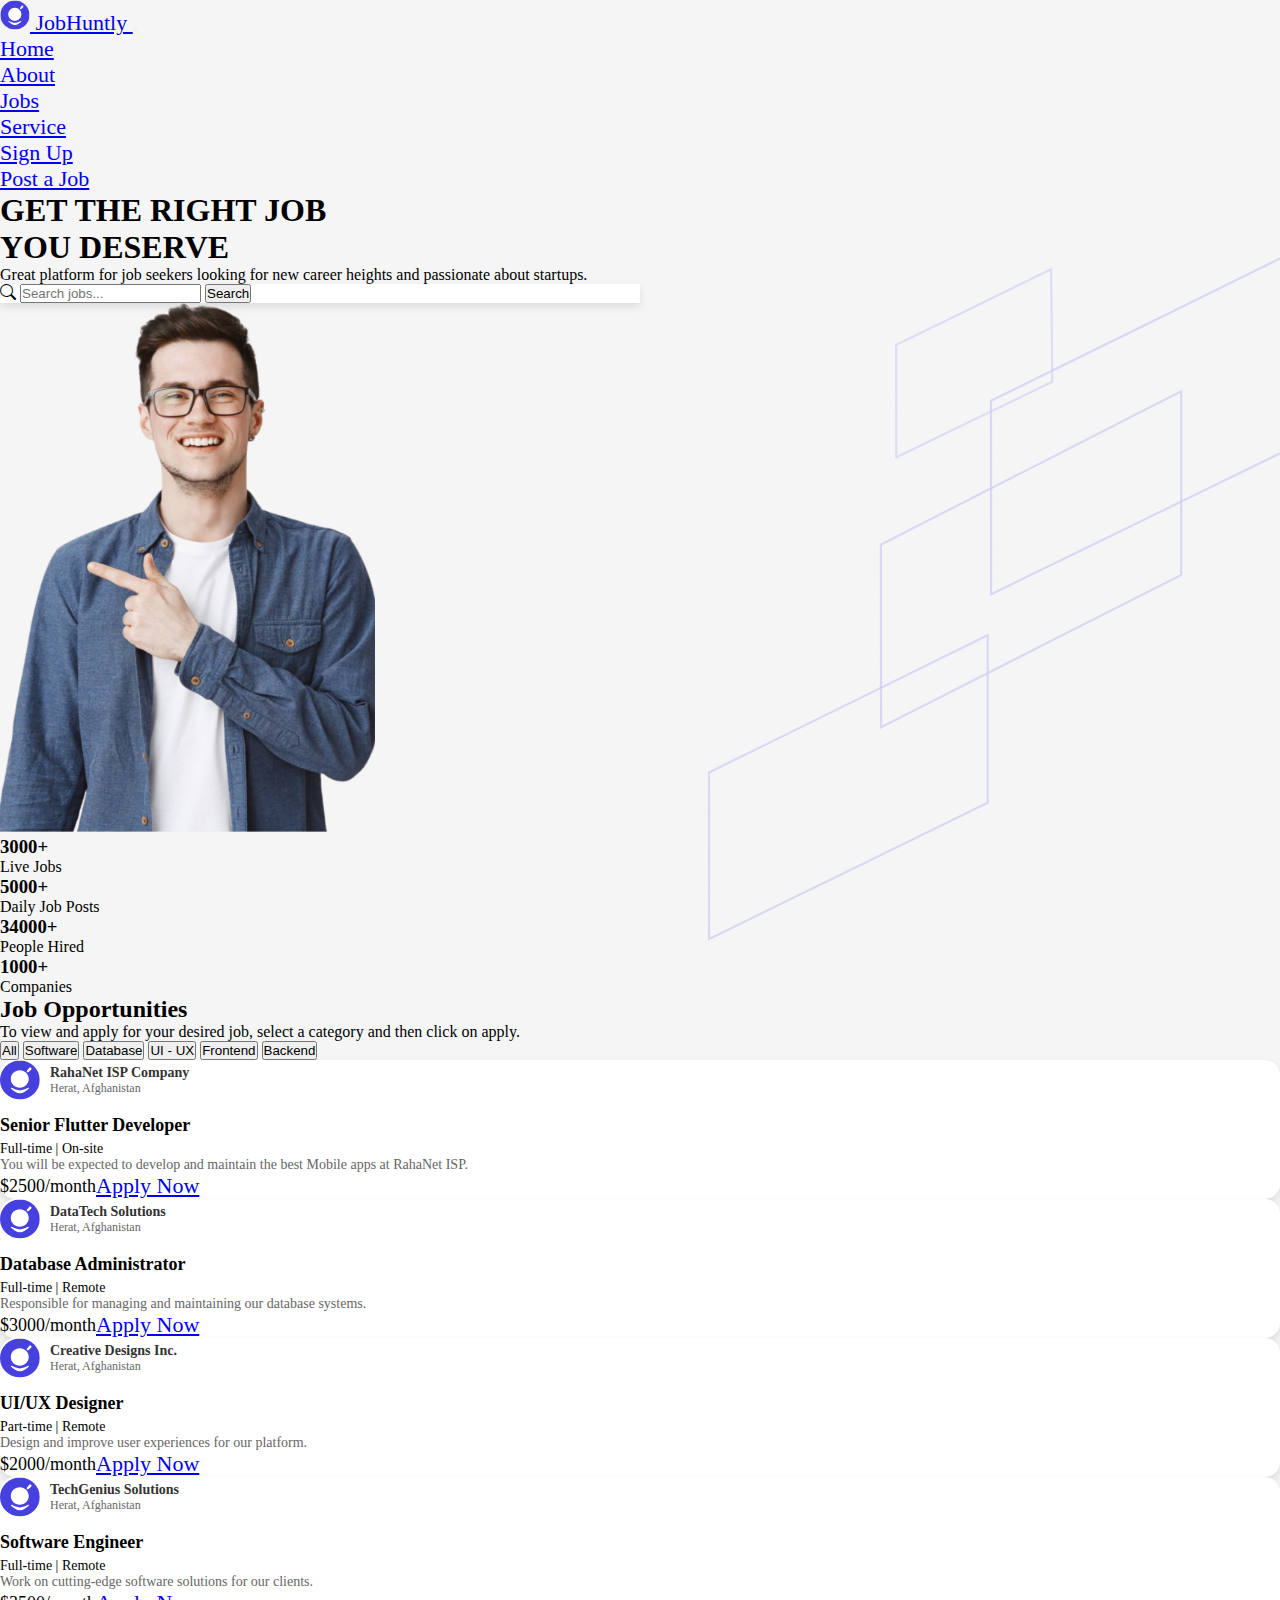
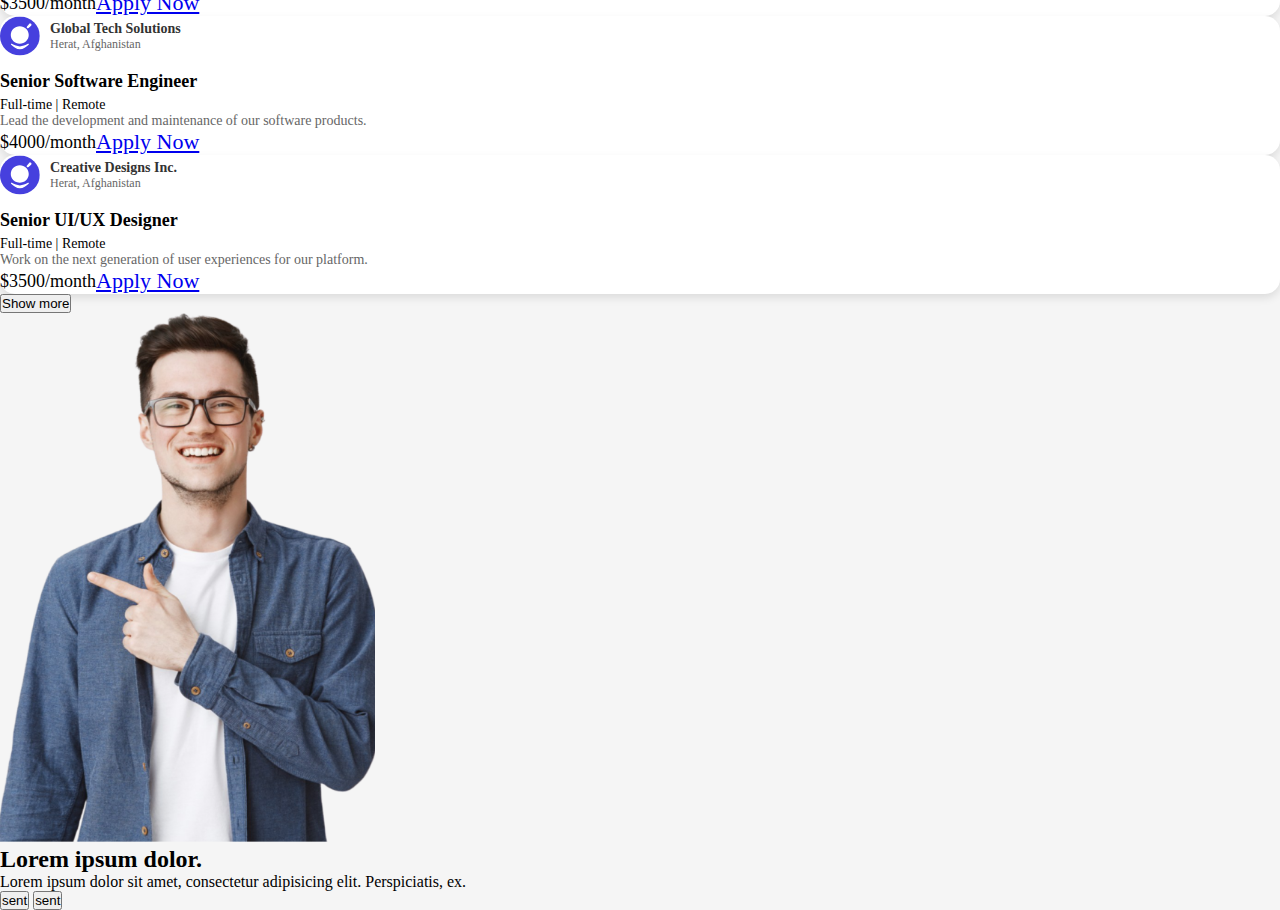
==== public/index.html @ 420bb190 "update" ====
<!DOCTYPE html>
<html lang="en">
  <head>
    <title>JobHuntly</title>
    <meta charset="utf-8" />
    <meta
      name="viewport"
      content="width=device-width, initial-scale=1, shrink-to-fit=no"
    />
    <link rel="stylesheet" href="/public/css/Style.css" />
    <link rel="icon" type="image/svg+xml" href="/public/images/logo.svg" />
    <!-- Font  -->
    <link rel="preconnect" href="https://fonts.googleapis.com" />
    <link rel="preconnect" href="https://fonts.gstatic.com" crossorigin />
    <link
      href="https://fonts.googleapis.com/css2?family=Montserrat:ital,wght@0,100..900;1,100..900&family=Noto+Sans:ital,wght@0,100..900;1,100..900&family=Roboto:ital,wght@0,100;0,300;0,400;0,500;0,700;0,900;1,100;1,300;1,400;1,500;1,700;1,900&display=swap"
      rel="stylesheet"
    />

    <!-- Bootstrap CSS v5.2.1 -->
    <link
      rel="stylesheet"
      href="https://cdn.jsdelivr.net/npm/bootstrap-icons@1.7.2/font/bootstrap-icons.css"/>
    <link
      href="https://cdn.jsdelivr.net/npm/bootstrap@5.3.2/dist/css/bootstrap.min.css"
      rel="stylesheet"
      integrity="sha384-T3c6CoIi6uLrA9TneNEoa7RxnatzjcDSCmG1MXxSR1GAsXEV/Dwwykc2MPK8M2HN"
      crossorigin="anonymous"/>
  </head>
  <body style="background-color: whitesmoke">
    <!-- Navbar -->
    <div class="container mt-2">
      <nav class="navbar navbar-expand-lg bg-primary rounded-3 px-3 py-2 fixed">
        <div class="container-fluid">
          <a
            class="navbar-brand text-white fw-bold d-flex align-items-center"
            href="#"
          >
            <img
              src="/public/images/logo.svg"
              alt="JobHuntly Logo"
              width="30"
              height="30"
              class="me-2"
            />
            JobHuntly
          </a>
          <button
            class="navbar-toggler"
            type="button"
            data-bs-toggle="collapse"
            data-bs-target="#navbarNav"
            aria-controls="navbarNav"
            aria-expanded="false"
            aria-label="Toggle navigation"
          >
            <span class="navbar-toggler-icon"></span>
          </button>
          <div class="collapse navbar-collapse" id="navbarNav">
            <ul class="navbar-nav mx-auto">
              <li class="nav-item">
                <a class="nav-link text-white" href="#">Home</a>
              </li>
              <li class="nav-item">
                <a class="nav-link text-white" href="#about">About</a>
              </li>
              <li class="nav-item">
                <a class="nav-link text-white" href="#jobs">Jobs</a>
              </li>
              <li class="nav-item">
                <a class="nav-link text-white" href="#service">Service</a>
              </li>
            </ul>
            <ul class="navbar-nav">
              <li class="nav-item">
                <a class="btn text-white me-2" href="#">Sign Up</a>
              </li>
              <li class="nav-item">
                <a class="btn btn-light text-primary rounded px-3" href="#"
                  >Post a Job</a
                >
              </li>
            </ul>
          </div>
        </div>
      </nav>
    </div>

<!-- Home Section -->
<section class="intro" id="home">
  <div class="container my-4">
    <div class="row align-items-center">
      <div class="col-lg-8  text-lg-start">
        <h1 class="fw-bold display-1">
          GET THE RIGHT JOB <br />
          YOU <span class="text-primary">DESERVE</span>
        </h1>
        <p class="text-muted mt-5">
          Great platform for job seekers looking for new career heights and passionate about startups.
        </p>
        <!-- Search Box -->
        <div class="input-group mt-5 p-3 searchBox rounded" style="max-width: 640px; width: 100%">
          <span class="input-group-text bg-white border-0"><i class="bi bi-search"></i></span>
          <input type="text" class="form-control border-0" placeholder="Search jobs..." />
          <button class="btn btn-primary rounded btn-lg">Search</button>
        </div>
      </div>
      <!-- Image Section -->
      <div class="col-lg-4 text-center">
        <img src="/public/images/photo.svg" alt="Person Image" class="img-fluid d-none d-sm-block" />
      </div>
    </div>
    <!-- Statistics Section -->
    <div class="row text-center mt-4 py-2 bg-primary rounded">
      <div class="col-6 col-md-3 border-end border-white">
        <div class="text-white p-4">
          <h3>3000+</h3>
          <p>Live Jobs</p>
        </div>
      </div>
      <div class="col-6 col-md-3 border-end border-white">
        <div class="text-white p-4">
          <h3>5000+</h3>
          <p>Daily Job Posts</p>
        </div>
      </div>
      <div class="col-6 col-md-3 border-end border-white">
        <div class="text-white p-4">
          <h3>34000+</h3>
          <p>People Hired</p>
        </div>
      </div>
      <div class="col-6 col-md-3">
        <div class="text-white p-4">
          <h3>1000+</h3>
          <p>Companies</p>
        </div>
      </div>
    </div>
  </div>
</section>

<!-- Job Section -->
<div class="container my-5" id="jobs">
  <!-- Title and Subtitle -->
  <div class="text-center mb-4">
    <h2 class="mb-4">Job Opportunities</h2>
    <p class="mb-4">To view and apply for your desired job, select a category and then click on apply.</p>
  </div>
  <!-- Buttons -->
  <div class="row mb-4">
    <div class="col-12 d-flex flex-wrap justify-content-center gap-2">
      <button class="btn btn-primary col-3 col-md-1" onclick="filterJobs('all')">All</button>
      <button class="btn btn-primary col-3 col-md-1" onclick="filterJobs('software')">Software</button>
      <button class="btn btn-primary col-3 col-md-1" onclick="filterJobs('database')">Database</button>
      <button class="btn btn-primary col-3 col-md-1" onclick="filterJobs('ui-ux')">UI - UX</button>
      <button class="btn btn-primary col-3 col-md-1" onclick="filterJobs('frontend')">Frontend</button>
      <button class="btn btn-primary col-3 col-md-1" onclick="filterJobs('backend')">Backend</button>
    </div>
  </div>
  <!-- List Jobs -->
  <div class="row row-cols-1 row-cols-md-2 row-cols-lg-3 g-4" id="job-list">
    <!-- Dynamic job cards will be added here -->
  </div>
  <!-- Show More Button -->
  <div class="text-center mt-4">
    <button id="show-more-btn" class="btn btn-primary" onclick="showMoreJobs()">Show more</button>
  </div>
</div>

<!-- About -->
 <section class=" bg-primary container rounded-3">
  <div class=" d-flex ">
    <div>
      <img src="/public/images/photo.svg" alt="about">
    </div>
    <div>
      <h2>Lorem ipsum dolor.</h2>
      <p>
        Lorem ipsum dolor sit amet, consectetur adipisicing elit. Perspiciatis, ex.
      </p>
      <button>sent</button>
      <button>sent</button>
    </div>
    
  </div>
 </section>

<script src="/public/js/script.js"></script>
    <!-- Bootstrap JavaScript Libraries -->
    <script
      src="https://cdn.jsdelivr.net/npm/@popperjs/core@2.11.8/dist/umd/popper.min.js"
      integrity="sha384-I7E8VVD/ismYTF4hNIPjVp/Zjvgyol6VFvRkX/vR+Vc4jQkC+hVqc2pM8ODewa9r"
      crossorigin="anonymous"></script>
    <script
      src="https://cdn.jsdelivr.net/npm/bootstrap@5.3.2/dist/js/bootstrap.min.js"
      integrity="sha384-BBtl+eGJRgqQAUMxJ7pMwbEyER4l1g+O15P+16Ep7Q9Q+zqX6gSbd85u4mG4QzX+"
      crossorigin="anonymous"></script>
  </body>
</html>
---- public/css/Style.css ----
*{
  margin: 0;
  padding: 0;
  box-sizing: border-box;
}
/* font  */
.roboto-medium {
    font-family: "Roboto", serif;
    font-weight: 500;
    font-style: normal;
  }
/* navbar */
ul , li ,a {
  font-size: 22px;
  gap: 9px;

}
 /* Home  */
 
.searchBox {
  box-shadow: 0 4px 8px rgba(0, 0, 0, 0.1);
  background: #FFFFFF;
}

.intro{
      background: url(../images/Group\ 1126.svg) 640px no-repeat border-box ;
}
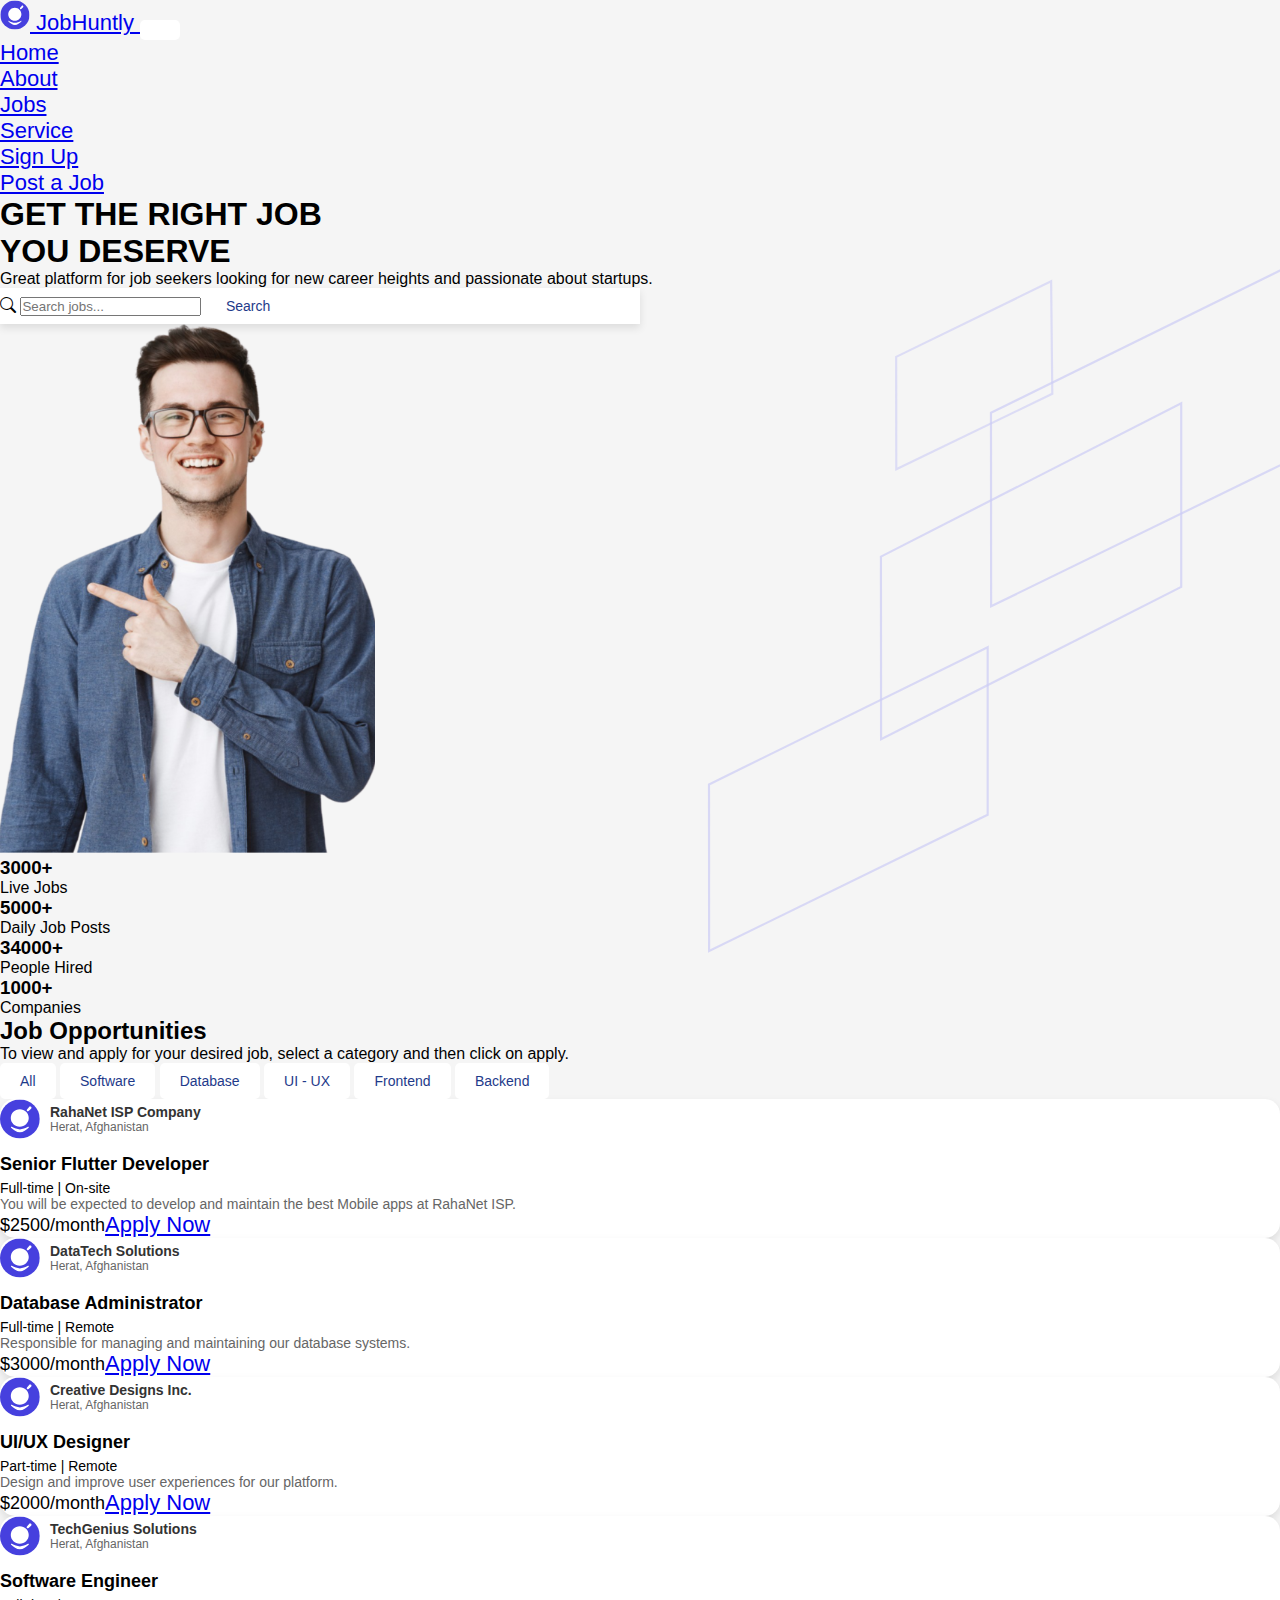
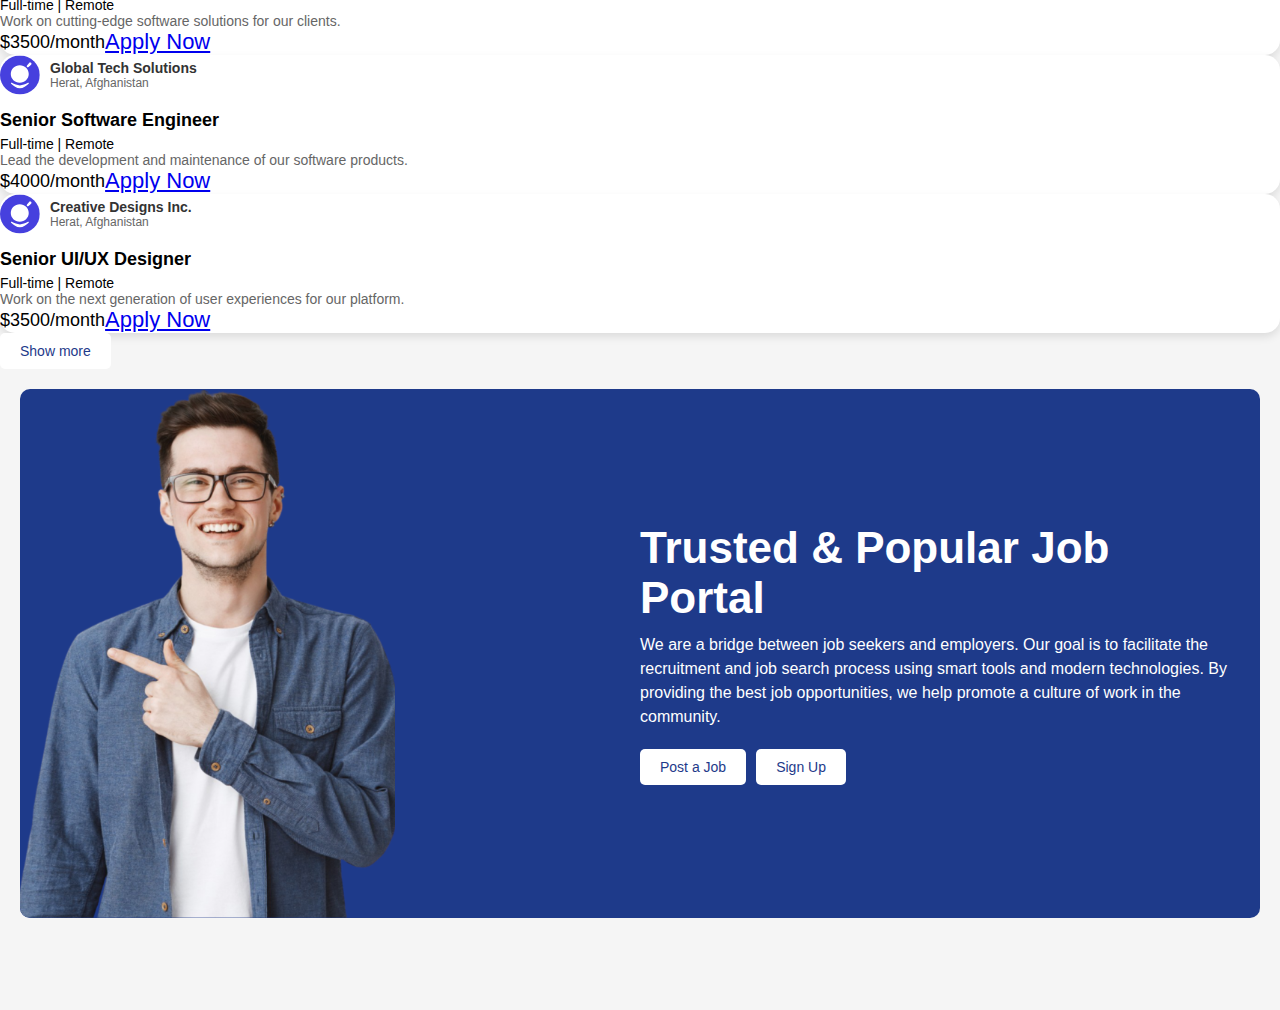
==== commit f9632226: "add section about" ====
--- a/public/index.html
+++ b/public/index.html
@@ -169,22 +169,25 @@
 </div>
 
 <!-- About -->
- <section class=" bg-primary container rounded-3">
-  <div class=" d-flex ">
-    <div>
-      <img src="/public/images/photo.svg" alt="about">
-    </div>
-    <div>
-      <h2>Lorem ipsum dolor.</h2>
-      <p>
-        Lorem ipsum dolor sit amet, consectetur adipisicing elit. Perspiciatis, ex.
-      </p>
-      <button>sent</button>
-      <button>sent</button>
-    </div>
-    
-  </div>
- </section>
+<div class="container2">
+  <div class="job-portal-section">
+    <div class="image">
+      <img src="/public/images/photo.svg" alt="Person with Laptop">
+    </div>
+    <div class="content">
+      <h2>Trusted & Popular Job Portal</h2>
+      <p>We are a bridge between job seekers and employers. Our goal is to facilitate the recruitment and job search process using smart tools and modern technologies. By providing the best job opportunities, we help promote a culture of work in the community.</p>
+      <div class="buttons">
+        <button class="post-job">Post a Job</button>
+        <button class="sign-up">Sign Up</button>
+      </div>
+    </div>
+  </div>
+</div>
+  <br/>
+  <br/>
+  <br/>
+  <br/>
 
 <script src="/public/js/script.js"></script>
     <!-- Bootstrap JavaScript Libraries -->
--- a/public/css/Style.css
+++ b/public/css/Style.css
@@ -25,3 +25,89 @@
 .intro{
       background: url(../images/Group\ 1126.svg) 640px no-repeat border-box ;
 }
+
+
+/* About */
+
+
+body {
+  font-family: Arial, sans-serif;
+  background-color: #f7f7f7;
+}
+
+.container2 {
+  display: flex;
+  justify-content: center;
+  padding: 20px;
+}
+
+.job-portal-section {
+  display: flex;
+  align-items: center;
+  background-color: #1e3a8a; /* Blue background */
+  color: white;
+  border-radius: 10px;
+  overflow: hidden;
+  width: 100%;
+  max-width: 1300px;
+}
+
+.image {
+  flex: 1;position: relative;
+  display: flex;
+  padding: 0px;
+}
+
+.image img {
+  max-width: 100%;
+  border-radius: 10px;
+
+  
+}
+
+.content {
+  flex: 1;
+  padding: 20px;
+}
+
+.content h2 {
+  font-size: 44px;
+  margin-bottom: 10px;
+}
+
+.content p {
+  font-size: 16px;
+  margin-bottom: 20px;
+  line-height: 1.5;
+}
+
+.buttons {
+  display: flex;
+  gap: 10px;
+}
+
+button {
+  padding: 10px 20px;
+  font-size: 14px;
+  color: #1e3a8a;
+  background-color: white;
+  border: none;
+  border-radius: 5px;
+  cursor: pointer;
+  transition: background-color 0.3s;
+}
+
+button:hover {
+  background-color: #e5e7eb;
+}
+
+@media (max-width: 768px) {
+  .job-portal-section {
+    flex-direction: column;
+    text-align: center;
+  }
+  
+  .buttons {
+    justify-content: center;
+  }
+}
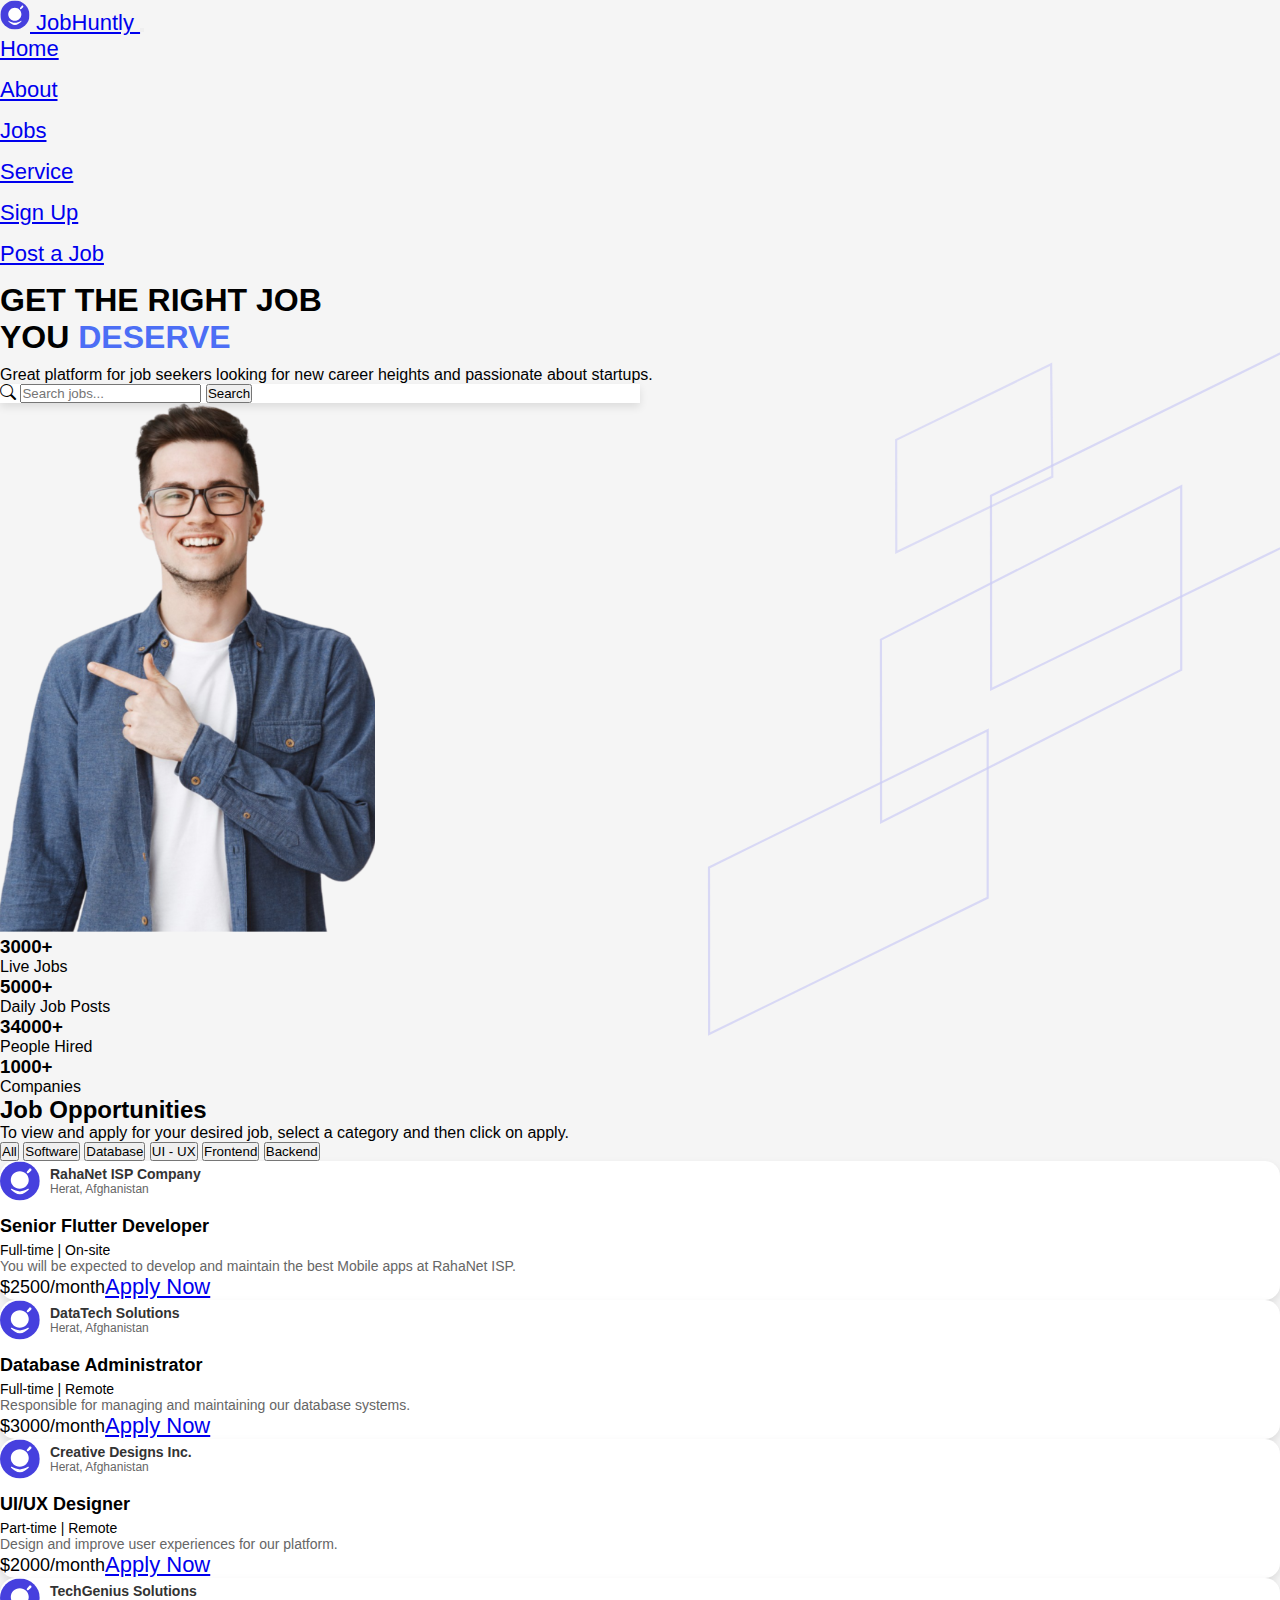
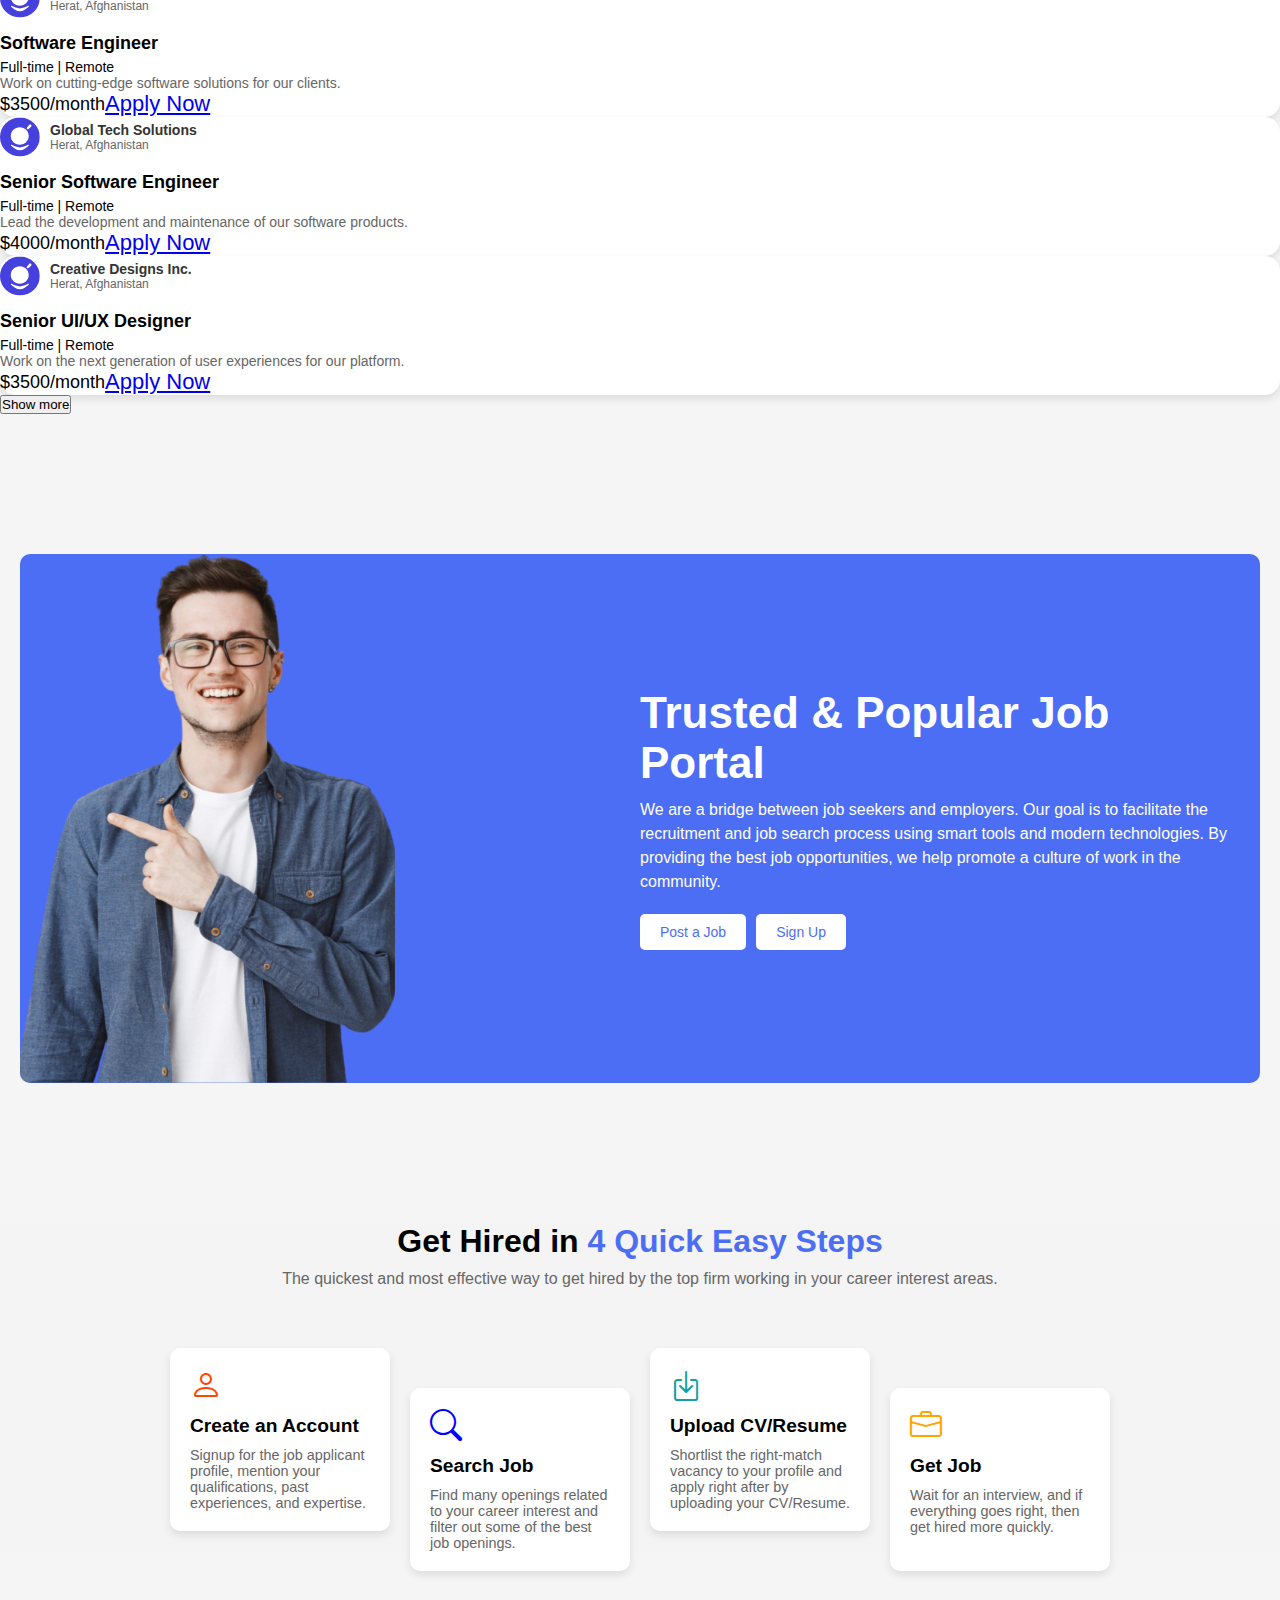
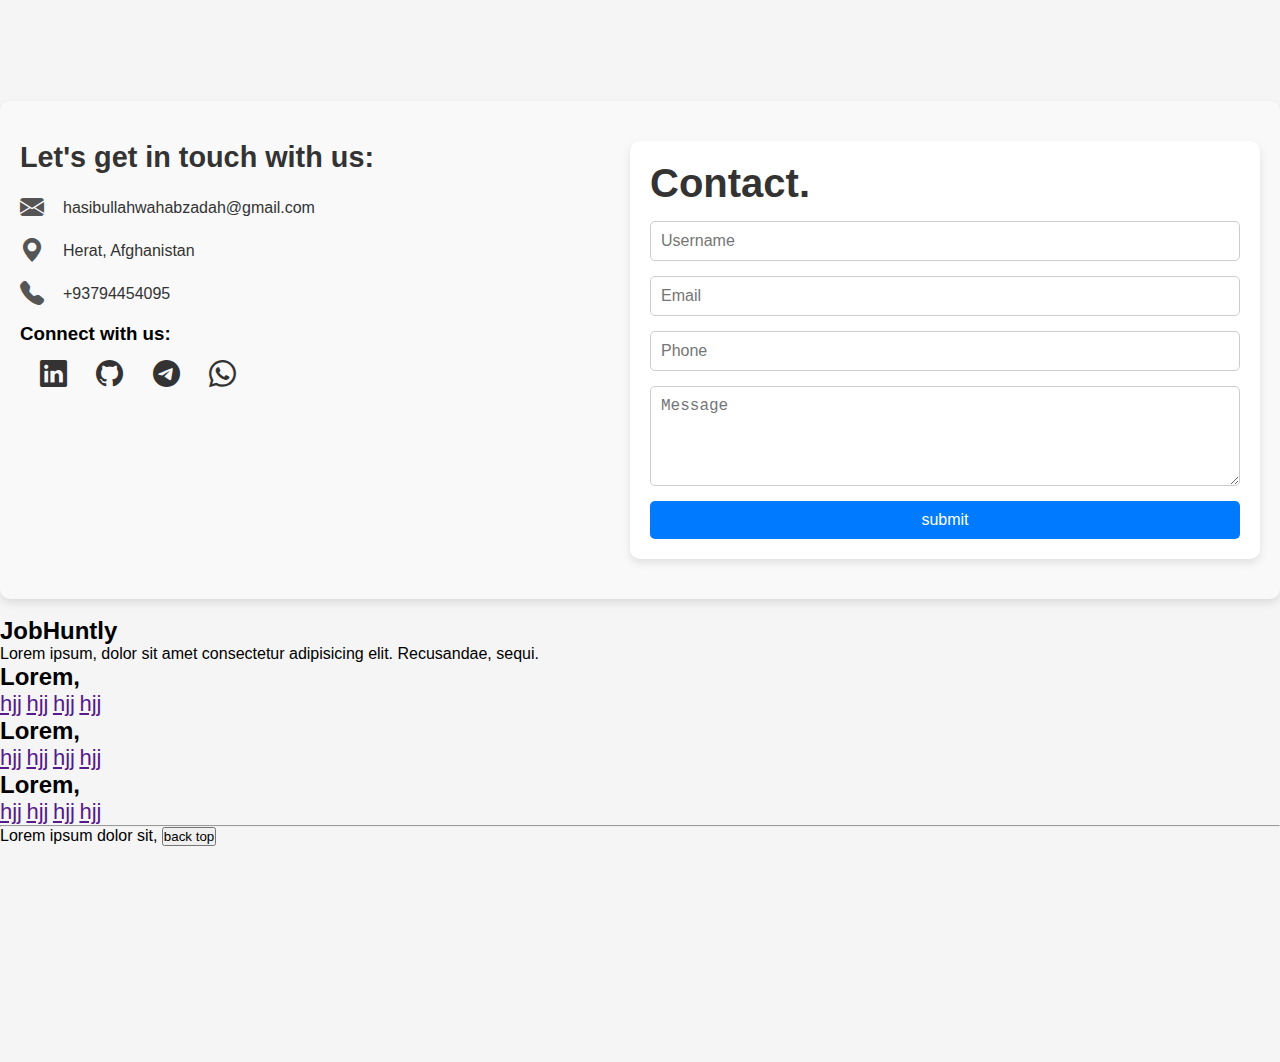
==== commit cb65d9de: "add services and update about" ====
--- a/public/index.html
+++ b/public/index.html
@@ -143,12 +143,12 @@
 <!-- Job Section -->
 <div class="container my-5" id="jobs">
   <!-- Title and Subtitle -->
-  <div class="text-center mb-4">
+  <div class="text-center mb-5">
     <h2 class="mb-4">Job Opportunities</h2>
     <p class="mb-4">To view and apply for your desired job, select a category and then click on apply.</p>
   </div>
   <!-- Buttons -->
-  <div class="row mb-4">
+  <div class="row mb-5 mt-5">
     <div class="col-12 d-flex flex-wrap justify-content-center gap-2">
       <button class="btn btn-primary col-3 col-md-1" onclick="filterJobs('all')">All</button>
       <button class="btn btn-primary col-3 col-md-1" onclick="filterJobs('software')">Software</button>
@@ -164,7 +164,7 @@
   </div>
   <!-- Show More Button -->
   <div class="text-center mt-4">
-    <button id="show-more-btn" class="btn btn-primary" onclick="showMoreJobs()">Show more</button>
+    <button id="show-more-btn" class="btn btn-primary mt-5" onclick="showMoreJobs()">Show more</button>
   </div>
 </div>
 
@@ -178,12 +178,159 @@
       <h2>Trusted & Popular Job Portal</h2>
       <p>We are a bridge between job seekers and employers. Our goal is to facilitate the recruitment and job search process using smart tools and modern technologies. By providing the best job opportunities, we help promote a culture of work in the community.</p>
       <div class="buttons">
-        <button class="post-job">Post a Job</button>
-        <button class="sign-up">Sign Up</button>
+        <button class="button3">Post a Job</button>
+        <button class="button3">Sign Up</button>
       </div>
     </div>
   </div>
 </div>
+
+<!-- services -->
+<div class="container3">
+  <h1>Get Hired in <span>4 Quick Easy Steps</span></h1>
+  <p class="description">The quickest and most effective way to get hired by the top firm working in your career interest areas.</p>
+
+  <div class="steps">
+    <div class="step">
+      <div class="step-icon icon1"><i class="bi bi-person"></i></div>
+      <h3>Create an Account</h3>
+      <p>Signup for the job applicant profile, mention your qualifications, past experiences, and expertise.</p>
+    </div>
+    <div class="step">
+      <div class="step-icon icon2"><i class="bi bi-search"></i></div>
+      <h3>Search Job</h3>
+      <p>Find many openings related to your career interest and filter out some of the best job openings.</p>
+    </div>
+    <div class="step">
+      <div class="step-icon icon3"><i class="bi bi-box-arrow-in-down"></i></div>
+      <h3>Upload CV/Resume</h3>
+      <p>Shortlist the right-match vacancy to your profile and apply right after by uploading your CV/Resume.</p>
+    </div>
+    <div class="step">
+      <div class="step-icon icon4"><i class="bi bi-briefcase"></i></div>
+      <h3>Get Job</h3>
+      <p>Wait for an interview, and if everything goes right, then get hired more quickly.</p>
+    </div>
+  </div>
+</div>
+
+
+<!-- contact -->
+<section class="container4">
+  <div>
+    <div>
+      <h2 >Let&apos;s get in touch with us:</h2>
+        <ul >
+          <li >
+            <span><i class="bi bi-envelope-fill"></i></span> 
+            <span >hasibullahwahabzadah@gmail.com</span>
+          </li>
+          <li >
+            <span><i class="bi bi-geo-alt-fill"></i></span> 
+            <span>Herat, Afghanistan</span>
+          </li>
+          <li >
+            <span><i class="bi bi-telephone-fill"></i></span> 
+            <span>+93794454095</span>
+          </li>
+        </ul>
+    </div>
+    <div >
+      <h3 >Connect with us:</h3>
+      <div class="social">
+        <a href="https://www.linkedin.com/in/hasibullah-wahabzadah-45884b26b/"  target="_blank" >
+          <span><i class="bi bi-linkedin"></i></span>
+        </a>
+        <a href="https://github.com/Hasibullah-Wahabzadah"  target="_blank" >
+          <span><i class="bi bi-github"></i></span>
+        </a>
+        <a href="https://t.me/HWE0040"  target="_blank" >
+          <span><i class="bi bi-telegram"></i></span>
+        </a>
+        <a href="https://api.whatsapp.com/send?phone=93794454095"  target="_blank" >
+          <span><i class="bi bi-whatsapp"></i></span>
+        </a>
+      </div>
+    </div>
+  </div>
+  
+  <div class="conactForm">
+    <h2>Contact.</h2>
+    <form action="">
+      <input type="text" placeholder="Username">
+      <input type="email" placeholder="Email">
+      <input type="text" placeholder="Phone">
+      <textarea name="" id="" placeholder="Message"></textarea>
+      <button >submit</button>
+    </form>
+  </div>
+</section>
+
+<!-- footer -->
+ <section>
+  <div>
+    <div>
+      <img src="" alt="">
+      <h2>JobHuntly</h2>
+    </div>
+    <div>
+      <p>Lorem ipsum, dolor sit amet consectetur adipisicing elit. Recusandae, sequi.</p>
+
+    </div>
+    <!--  -->
+    <div>
+      <div>
+        <h2>Lorem,</h2>
+  
+      </div>
+      <div>
+        <a href="">hjj</a>
+        <a href="">hjj</a>
+        <a href="">hjj</a>
+        <a href="">hjj</a>
+      </div>
+    </div>
+    <!--  -->
+    <div>
+      <div>
+        <h2>Lorem,</h2>
+  
+      </div>
+      <div>
+        <a href="">hjj</a>
+        <a href="">hjj</a>
+        <a href="">hjj</a>
+        <a href="">hjj</a>
+      </div>
+    </div>
+    <!--  -->
+    <div>
+      <div>
+        <h2>Lorem,</h2>
+  
+      </div>
+      <div>
+        <a href="">hjj</a>
+        <a href="">hjj</a>
+        <a href="">hjj</a>
+        <a href="">hjj</a>
+      </div>
+    </div>
+    <hr>
+    <div>
+      <span>Lorem ipsum dolor sit,</span>
+      <button>back top</button>
+    </div>
+  </div>
+ </section>
+  <br/>
+  <br/>
+  <br/>
+  <br/>
+  <br/>
+  <br/>
+  <br/>
+  <br/>
   <br/>
   <br/>
   <br/>
--- a/public/css/Style.css
+++ b/public/css/Style.css
@@ -3,19 +3,19 @@
   padding: 0;
   box-sizing: border-box;
 }
-/* font  */
+/* --------------------font--------------------  */
 .roboto-medium {
     font-family: "Roboto", serif;
     font-weight: 500;
     font-style: normal;
   }
-/* navbar */
+/* --------------------navbar-------------------- */
 ul , li ,a {
   font-size: 22px;
   gap: 9px;
 
 }
- /* Home  */
+ /* --------------------Home--------------------  */
  
 .searchBox {
   box-shadow: 0 4px 8px rgba(0, 0, 0, 0.1);
@@ -27,7 +27,7 @@
 }
 
 
-/* About */
+/* --------------------About-------------------- */
 
 
 body {
@@ -39,12 +39,13 @@
   display: flex;
   justify-content: center;
   padding: 20px;
+  margin-top: 120px;
 }
 
 .job-portal-section {
   display: flex;
   align-items: center;
-  background-color: #1e3a8a; /* Blue background */
+  background-color: #4c6ef5; /* Blue background */
   color: white;
   border-radius: 10px;
   overflow: hidden;
@@ -86,10 +87,10 @@
   gap: 10px;
 }
 
-button {
+.button3 {
   padding: 10px 20px;
   font-size: 14px;
-  color: #1e3a8a;
+  color: #4c6ef5;
   background-color: white;
   border: none;
   border-radius: 5px;
@@ -97,7 +98,7 @@
   transition: background-color 0.3s;
 }
 
-button:hover {
+.button3:hover {
   background-color: #e5e7eb;
 }
 
@@ -111,3 +112,290 @@
     justify-content: center;
   }
 }
+
+
+
+/* --------------------Button-------------------- */
+/* .button2 {
+  display: inline-block;
+  transition: all 0.2s ease-in;
+  position: relative;
+  overflow: hidden;
+  z-index: 1;
+  color: #090909;
+  padding: 0.7em 1.7em;
+  cursor: pointer;
+  font-size: 18px;
+  border-radius: 0.5em;
+  background: #e8e8e8;
+  border: 1px solid #e8e8e8;
+ 
+}
+
+.button2:before {
+  content: "";
+  position: absolute;
+  left: 50%;
+  transform: translateX(-50%) scaleY(1) scaleX(1.25);
+  top: 100%;
+  width: 140%;
+  height: 180%;
+  background-color: rgba(0, 0, 0, 0.05);
+  border-radius: 50%;
+  display: block;
+  transition: all 0.5s 0.1s cubic-bezier(0.55, 0, 0.1, 1);
+  z-index: -1;
+}
+
+.button2:after {
+  content: "";
+  position: absolute;
+  left: 55%;
+  transform: translateX(-50%) scaleY(1) scaleX(1.45);
+  top: 180%;
+  width: 160%;
+  height: 190%;
+  background-color: #009087;
+  border-radius: 50%;
+  display: block;
+  transition: all 0.5s 0.1s cubic-bezier(0.55, 0, 0.1, 1);
+  z-index: -1;
+}
+
+.button2:hover {
+  color: #ffffff;
+  border: 1px solid #009087;
+}
+
+.button2:hover:before {
+  top: -35%;
+  background-color: #009087;
+  transform: translateX(-50%) scaleY(1.3) scaleX(0.8);
+}
+
+.button2:hover:after {
+  top: -45%;
+  background-color: #009087;
+  transform: translateX(-50%) scaleY(1.3) scaleX(0.8);
+} */
+
+
+
+
+/* --------------------services-------------------- */
+
+.container3 {
+ 
+  display: flex;
+  align-items: center;
+  justify-content: center;
+  flex-direction: column;
+  background-color: #f4f4f4;
+  text-align: center;
+  margin-top: 120px;
+  
+}
+
+h1 {
+  font-size: 2rem;
+  margin-bottom: 10px;
+}
+
+h1 span {
+  color: #4c6ef5;
+}
+
+p.description {
+  color: #666;
+  margin-bottom: 30px;
+}
+
+.steps {
+  display: flex;
+  flex-wrap: wrap;
+  gap: 20px;
+  justify-content: center;
+  position: relative;
+  margin-top: 50px;
+}
+
+.step {
+  background-color: #fff;
+  box-shadow: 0 4px 8px rgba(0, 0, 0, 0.1);
+  border-radius: 10px;
+  padding: 20px;
+  width: 220px; 
+  text-align: left;
+  position: relative;
+  transition: transform 0.3s ease;
+}
+
+
+.step:nth-child(odd) {
+  transform: translateY(-20px);
+}
+
+.step:nth-child(even) {
+  transform: translateY(20px); 
+}
+
+.step-icon {
+  font-size: 2rem;
+  margin-bottom: 10px;
+  
+}
+.icon1{
+color: orangered;
+}
+.icon2{
+color: blue;
+}
+.icon3{
+color: #15A0A3;
+}
+.icon4{
+color: orange;
+}
+
+
+.step h3 {
+  font-size: 1.2rem;
+  margin-bottom: 10px;
+}
+
+.step p {
+  font-size: 0.9rem;
+  color: #666;
+}
+
+
+@media (max-width: 768px) {
+  h1 {
+    font-size: 1.5rem;
+  }
+
+  .steps {
+    flex-direction: column; 
+    align-items: center;
+  }
+
+  .step {
+    
+    transform: translateY(0);   
+    width: 100%; 
+    max-width: 300px;
+  }
+}
+
+
+/* contact */
+
+.container4 {
+  max-width: 1300px; 
+  margin: 0 auto; 
+  padding: 40px 20px; 
+  margin-top: 150px;
+  display: flex;
+  flex-wrap: wrap;
+  justify-content: space-between;
+  align-items: flex-start;
+  gap: 20px;
+  background-color: #f9f9f9;
+  border-radius: 10px;
+  box-shadow: 0 4px 8px rgba(0, 0, 0, 0.1);
+}
+
+.container4 > div {
+  flex: 1;
+  min-width: 300px;
+}
+
+.container4 h2 {
+  font-size: 1.8rem;
+  margin-bottom: 20px;
+  color: #333;
+}
+
+ul {
+  list-style: none;
+  padding: 0;
+}
+
+ul li {
+  display: flex;
+  align-items: center;
+  margin-bottom: 15px;
+  font-size: 1rem;
+  color: #555;
+}
+.social a {
+ display: inline-block;
+ font-size: 27px;
+ padding: 15px 5px 10px 20px;
+ color: #333;
+}
+
+ul li span:first-child {
+
+  font-size: 1.5rem;
+  margin-right: 10px;
+}
+
+ul li span:last-child {
+  font-size: 1rem;
+  color: #333;
+}
+
+.conactForm {
+  background-color: #fff;
+  padding: 20px;
+  border-radius: 10px;
+  box-shadow: 0 4px 8px rgba(0, 0, 0, 0.1);
+}
+
+.conactForm h2 {
+  font-size: 2.5rem;
+  margin-bottom: 15px;
+  color: #333;
+}
+
+.conactForm form {
+  display: flex;
+  flex-direction: column;
+  gap: 15px;
+}
+
+.conactForm input,
+.conactForm textarea {
+  width: 100%;
+  padding: 10px;
+  font-size: 1rem;
+  border: 1px solid #ccc;
+  border-radius: 5px;
+  outline: none;
+  transition: border-color 0.3s ease;
+}
+
+.conactForm input:focus, textarea:focus {
+  border-color: #007bff;
+}
+
+.conactForm textarea {
+  min-height: 100px;
+  resize: vertical;
+}
+
+.conactForm button {
+  padding: 10px 15px;
+  font-size: 1rem;
+  background-color: #007bff;
+  color: #fff;
+  border: none;
+  border-radius: 5px;
+  cursor: pointer;
+  transition: background-color 0.3s ease;
+}
+
+.conactForm button:hover {
+  background-color: #0056b3;
+}
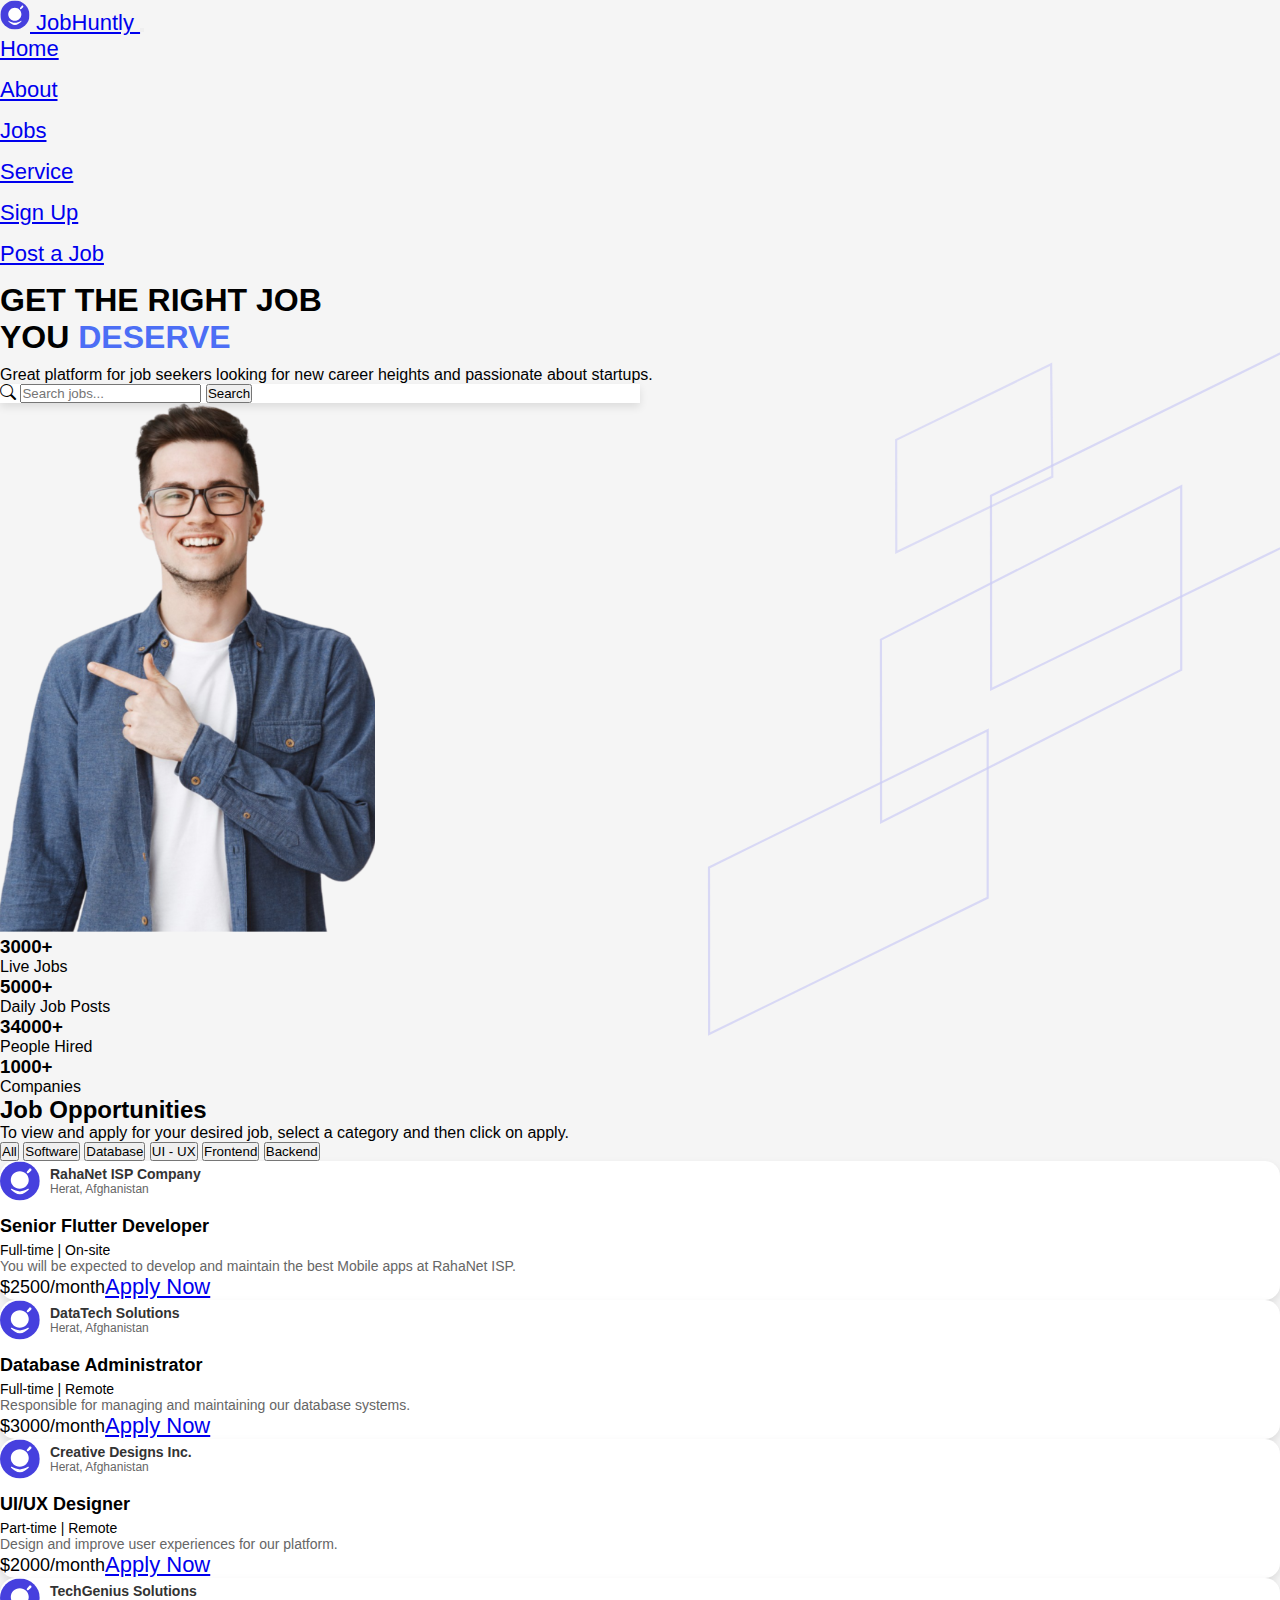
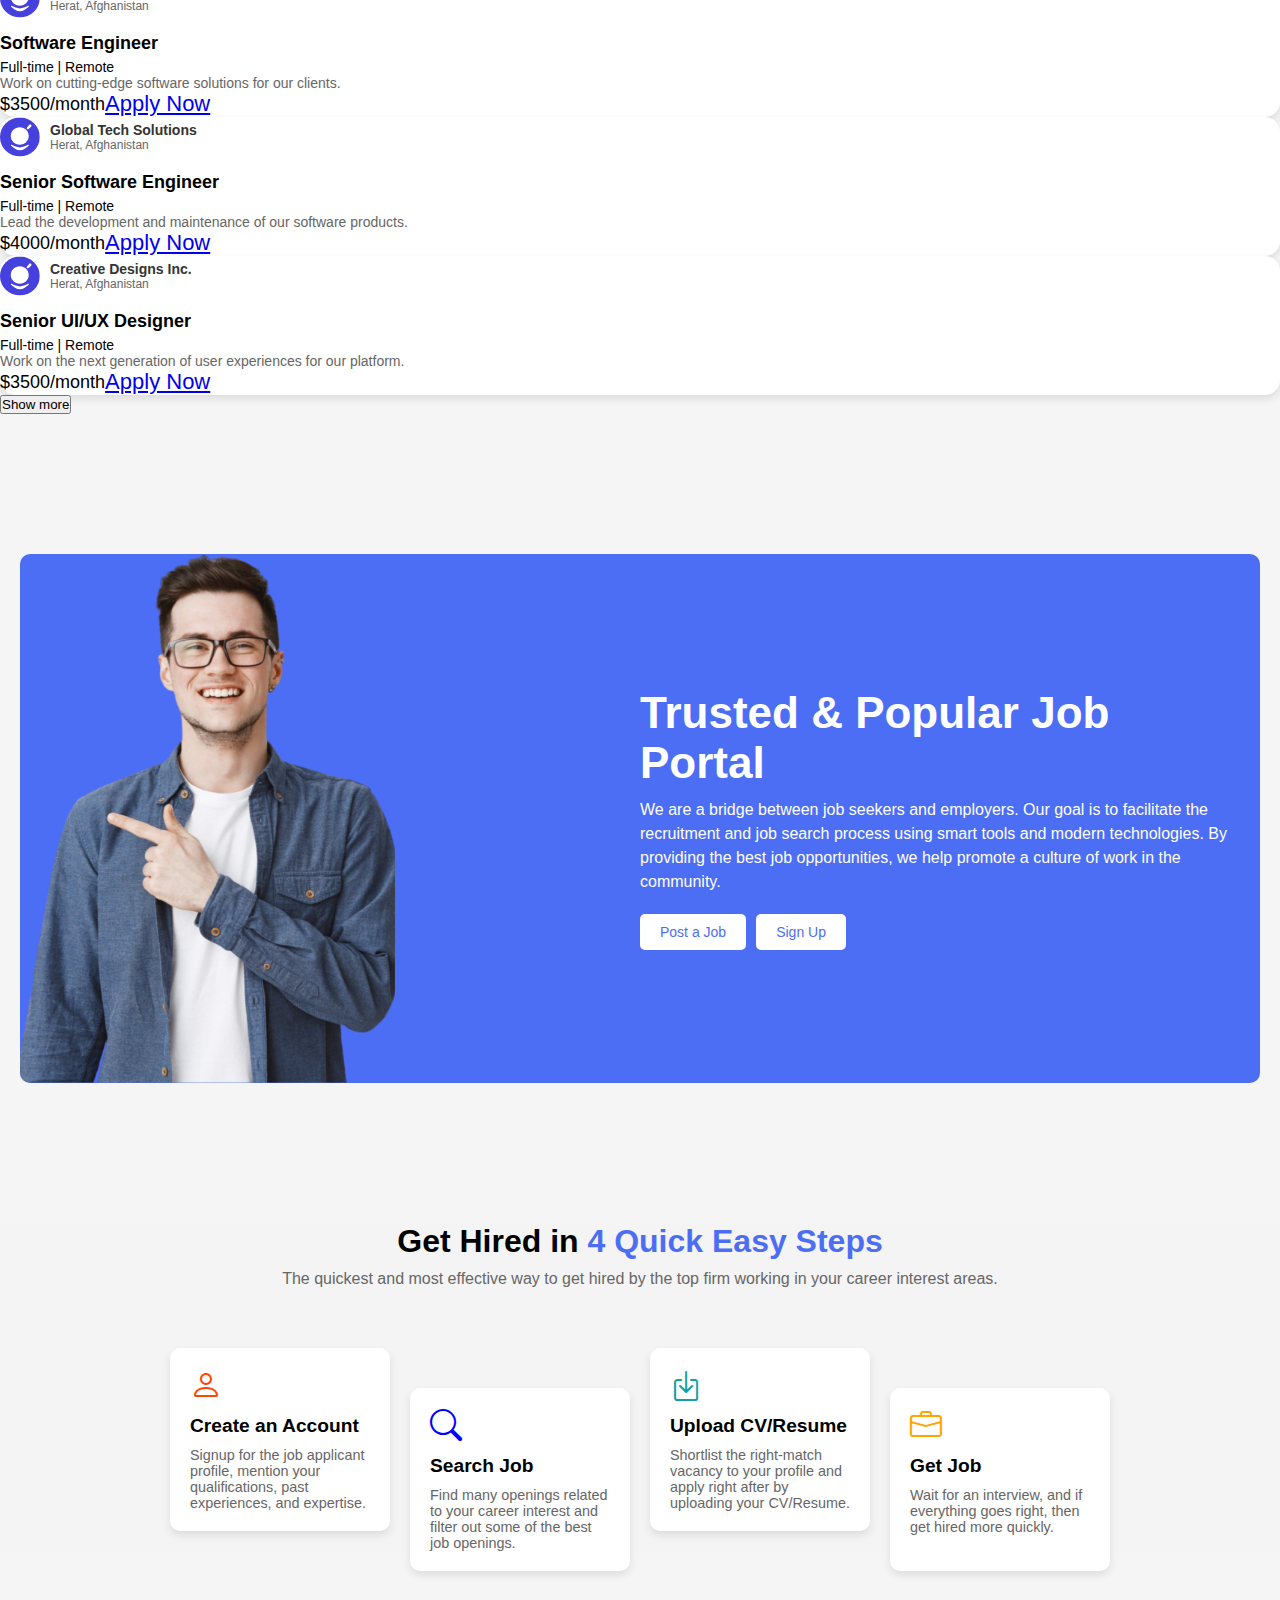
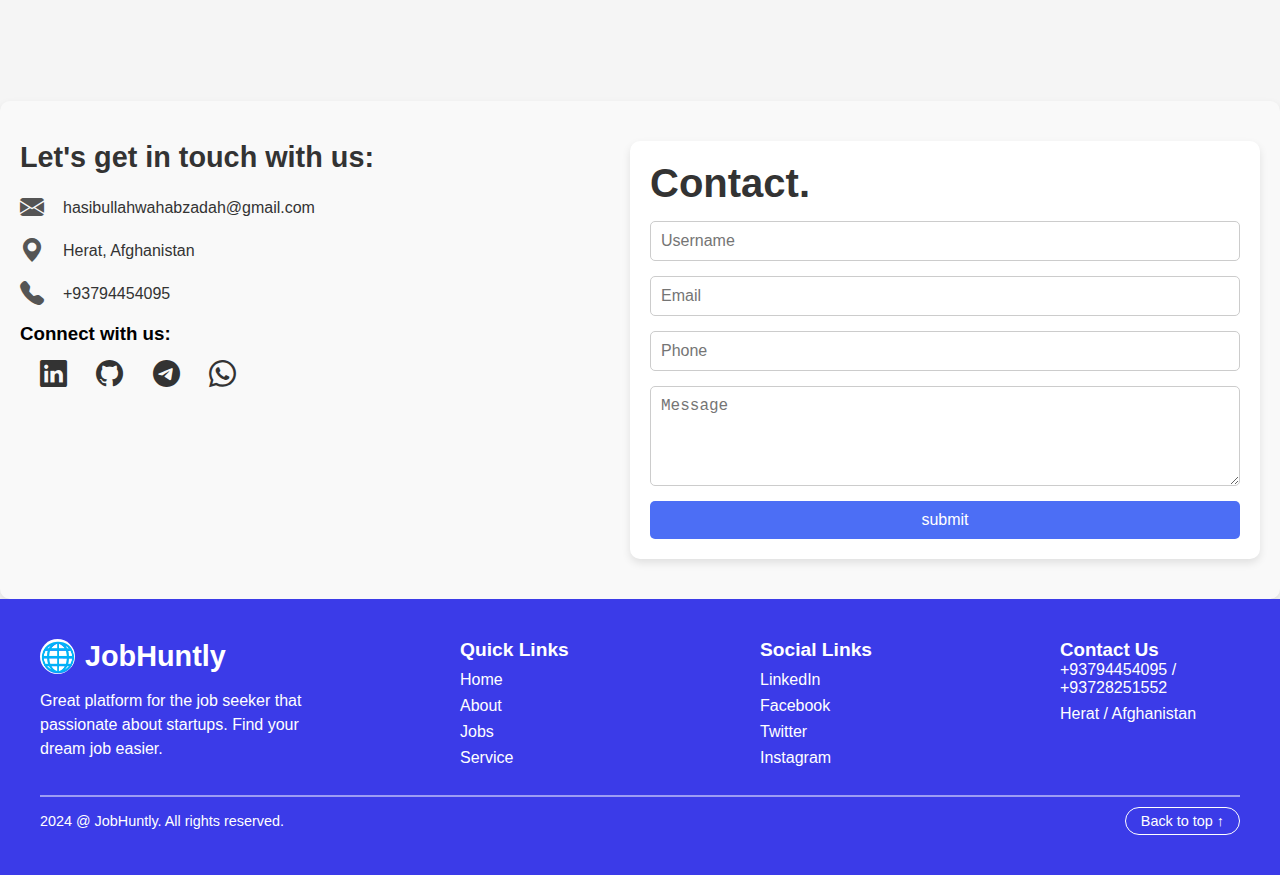
==== commit e05eda4b: "add footer" ====
--- a/public/index.html
+++ b/public/index.html
@@ -267,74 +267,57 @@
 </section>
 
 <!-- footer -->
- <section>
-  <div>
-    <div>
-      <img src="" alt="">
-      <h2>JobHuntly</h2>
-    </div>
-    <div>
-      <p>Lorem ipsum, dolor sit amet consectetur adipisicing elit. Recusandae, sequi.</p>
-
-    </div>
-    <!--  -->
-    <div>
-      <div>
-        <h2>Lorem,</h2>
-  
-      </div>
-      <div>
-        <a href="">hjj</a>
-        <a href="">hjj</a>
-        <a href="">hjj</a>
-        <a href="">hjj</a>
-      </div>
-    </div>
-    <!--  -->
-    <div>
-      <div>
-        <h2>Lorem,</h2>
-  
-      </div>
-      <div>
-        <a href="">hjj</a>
-        <a href="">hjj</a>
-        <a href="">hjj</a>
-        <a href="">hjj</a>
-      </div>
-    </div>
-    <!--  -->
-    <div>
-      <div>
-        <h2>Lorem,</h2>
-  
-      </div>
-      <div>
-        <a href="">hjj</a>
-        <a href="">hjj</a>
-        <a href="">hjj</a>
-        <a href="">hjj</a>
-      </div>
-    </div>
-    <hr>
-    <div>
-      <span>Lorem ipsum dolor sit,</span>
-      <button>back top</button>
-    </div>
-  </div>
- </section>
-  <br/>
-  <br/>
-  <br/>
-  <br/>
-  <br/>
-  <br/>
-  <br/>
-  <br/>
-  <br/>
-  <br/>
-  <br/>
-  <br/>
+<footer class="footer">
+  <div class="footer-content">
+    <!-- Logo and description -->
+    <div class="footer-logo">
+      <h2>
+        <span class="logo-icon">🌐</span> JobHuntly
+      </h2>
+      <p>
+        Great platform for the job seeker that passionate about startups. Find your dream job easier.
+      </p>
+    </div>
+
+    <!-- Quick Links -->
+    <div class="footer-links">
+      <h3>Quick Links</h3>
+      <ul>
+        <li><a href="#">Home</a></li>
+        <li><a href="#">About</a></li>
+        <li><a href="#">Jobs</a></li>
+        <li><a href="#">Service</a></li>
+      </ul>
+    </div>
+
+    <!-- Social Links -->
+    <div class="footer-links">
+      <h3>Social Links</h3>
+      <ul>
+        <li><a href="#">LinkedIn</a></li>
+        <li><a href="#">Facebook</a></li>
+        <li><a href="#">Twitter</a></li>
+        <li><a href="#">Instagram</a></li>
+      </ul>
+    </div>
+
+    <!-- Contact Us -->
+    <div class="footer-contact">
+      <h3>Contact Us</h3>
+      <p>+93794454095 / +93728251552</p>
+      <p>Herat / Afghanistan</p>
+    </div>
+  </div>
+
+  <hr class="footer-divider">
+
+  <!-- Bottom Footer -->
+  <div class="footer-bottom">
+    <p>2024 @ JobHuntly. All rights reserved.</p>
+    <button class="back-to-top">Back to top ↑</button>
+  </div>
+</footer>
+
 
 <script src="/public/js/script.js"></script>
     <!-- Bootstrap JavaScript Libraries -->
--- a/public/css/Style.css
+++ b/public/css/Style.css
@@ -377,7 +377,7 @@
 }
 
 .conactForm input:focus, textarea:focus {
-  border-color: #007bff;
+  border-color: #4c6ef5;
 }
 
 .conactForm textarea {
@@ -388,7 +388,7 @@
 .conactForm button {
   padding: 10px 15px;
   font-size: 1rem;
-  background-color: #007bff;
+  background-color: #4c6ef5;
   color: #fff;
   border: none;
   border-radius: 5px;
@@ -397,5 +397,147 @@
 }
 
 .conactForm button:hover {
-  background-color: #0056b3;
-}
+  background-color: #4c6ef5;
+}
+
+
+/* Footer */
+
+/* Footer styles */
+.footer {
+  background-color: #3B3BE8;
+  color: #fff;
+  font-family: Arial, sans-serif;
+  padding: 40px 20px;
+}
+
+/* Main content */
+.footer-content {
+  display: flex;
+  justify-content: space-between;
+  align-items: flex-start;
+  flex-wrap: wrap;
+  gap: 20px; /* کاهش فاصله بین ستون‌ها */
+  max-width: 1200px; /* محدود کردن عرض برای نزدیک‌تر کردن بخش‌ها */
+  margin: 0 auto; /* مرکز کردن محتوا */
+}
+
+.footer-logo {
+  flex: 2;
+  max-width: 300px;
+}
+
+.footer-logo h2 {
+  font-size: 1.8rem;
+  margin-bottom: 15px;
+  display: flex;
+  align-items: center;
+}
+
+.logo-icon {
+  display: inline-block;
+  background-color: #fff;
+  color: #3B3BE8;
+  border-radius: 50%;
+  width: 35px;
+  height: 35px;
+  display: flex;
+  align-items: center;
+  justify-content: center;
+  margin-right: 10px;
+}
+
+.footer-logo p {
+  font-size: 1rem;
+  line-height: 1.5;
+}
+
+.footer-links {
+  flex: 1;
+  max-width: 180px; /* کاهش عرض برای نزدیک‌تر شدن ستون‌ها */
+}
+
+.footer-links h3 {
+  font-size: 1.2rem;
+  margin-bottom: 10px; /* کاهش فاصله زیر تیترها */
+  font-weight: bold;
+}
+
+.footer-links ul {
+  list-style: none;
+  padding: 0;
+}
+
+.footer-links li {
+  margin-bottom: 8px; /* کاهش فاصله بین آیتم‌های لیست */
+}
+
+.footer-links a {
+  color: #fff;
+  text-decoration: none;
+  font-size: 1rem;
+  transition: opacity 0.3s;
+}
+
+.footer-links a:hover {
+  opacity: 0.8;
+}
+
+.footer-contact {
+  flex: 1;
+  max-width: 180px; /* کاهش عرض برای تراز بهتر */
+}
+
+.footer-contact p {
+  margin-bottom: 8px; /* کاهش فاصله بین خطوط */
+  font-size: 1rem;
+}
+
+.footer-divider {
+  border: 0.5px solid rgba(255, 255, 255, 0.5);
+  max-width: 1200px; /* عرض محدود مشابه container */
+  margin: 10px auto; /* مرکز کردن خط */
+}
+
+.footer-bottom {
+  max-width: 1200px; /* عرض محدود مشابه container */
+  display: flex;
+  justify-content: space-between;
+  align-items: center; /* اضافه کردن جهت عمودی برای تراز کردن محتوا */
+  margin: 0 auto; /* وسط‌چین کردن بخش */
+  text-align: center;
+  font-size: 0.9rem;
+}
+
+.footer-bottom > * {
+  text-align: center; /* برای اینکه هر بخش داخل را وسط‌چین کند */
+}
+
+
+.back-to-top {
+  background-color: transparent;
+  color: #fff;
+  border: 1px solid #fff;
+  padding: 5px 15px; /* کاهش اندازه دکمه */
+  border-radius: 20px;
+  cursor: pointer;
+  font-size: 0.9rem; /* کاهش اندازه فونت دکمه */
+  transition: background-color 0.3s, color 0.3s;
+}
+
+.back-to-top:hover {
+  background-color: #fff;
+  color: #3B3BE8;
+}
+
+/* Spacing between sections */
+.footer-content > div {
+  margin-bottom: 10px; /* کاهش فاصله بین بخش‌ها */
+}
+
+@media screen and (max-width: 768px) {
+  .footer-content {
+    flex-direction: column;
+    gap: 15px; /* کاهش فاصله بین بخش‌ها در دستگاه‌های کوچک‌تر */
+  }
+}
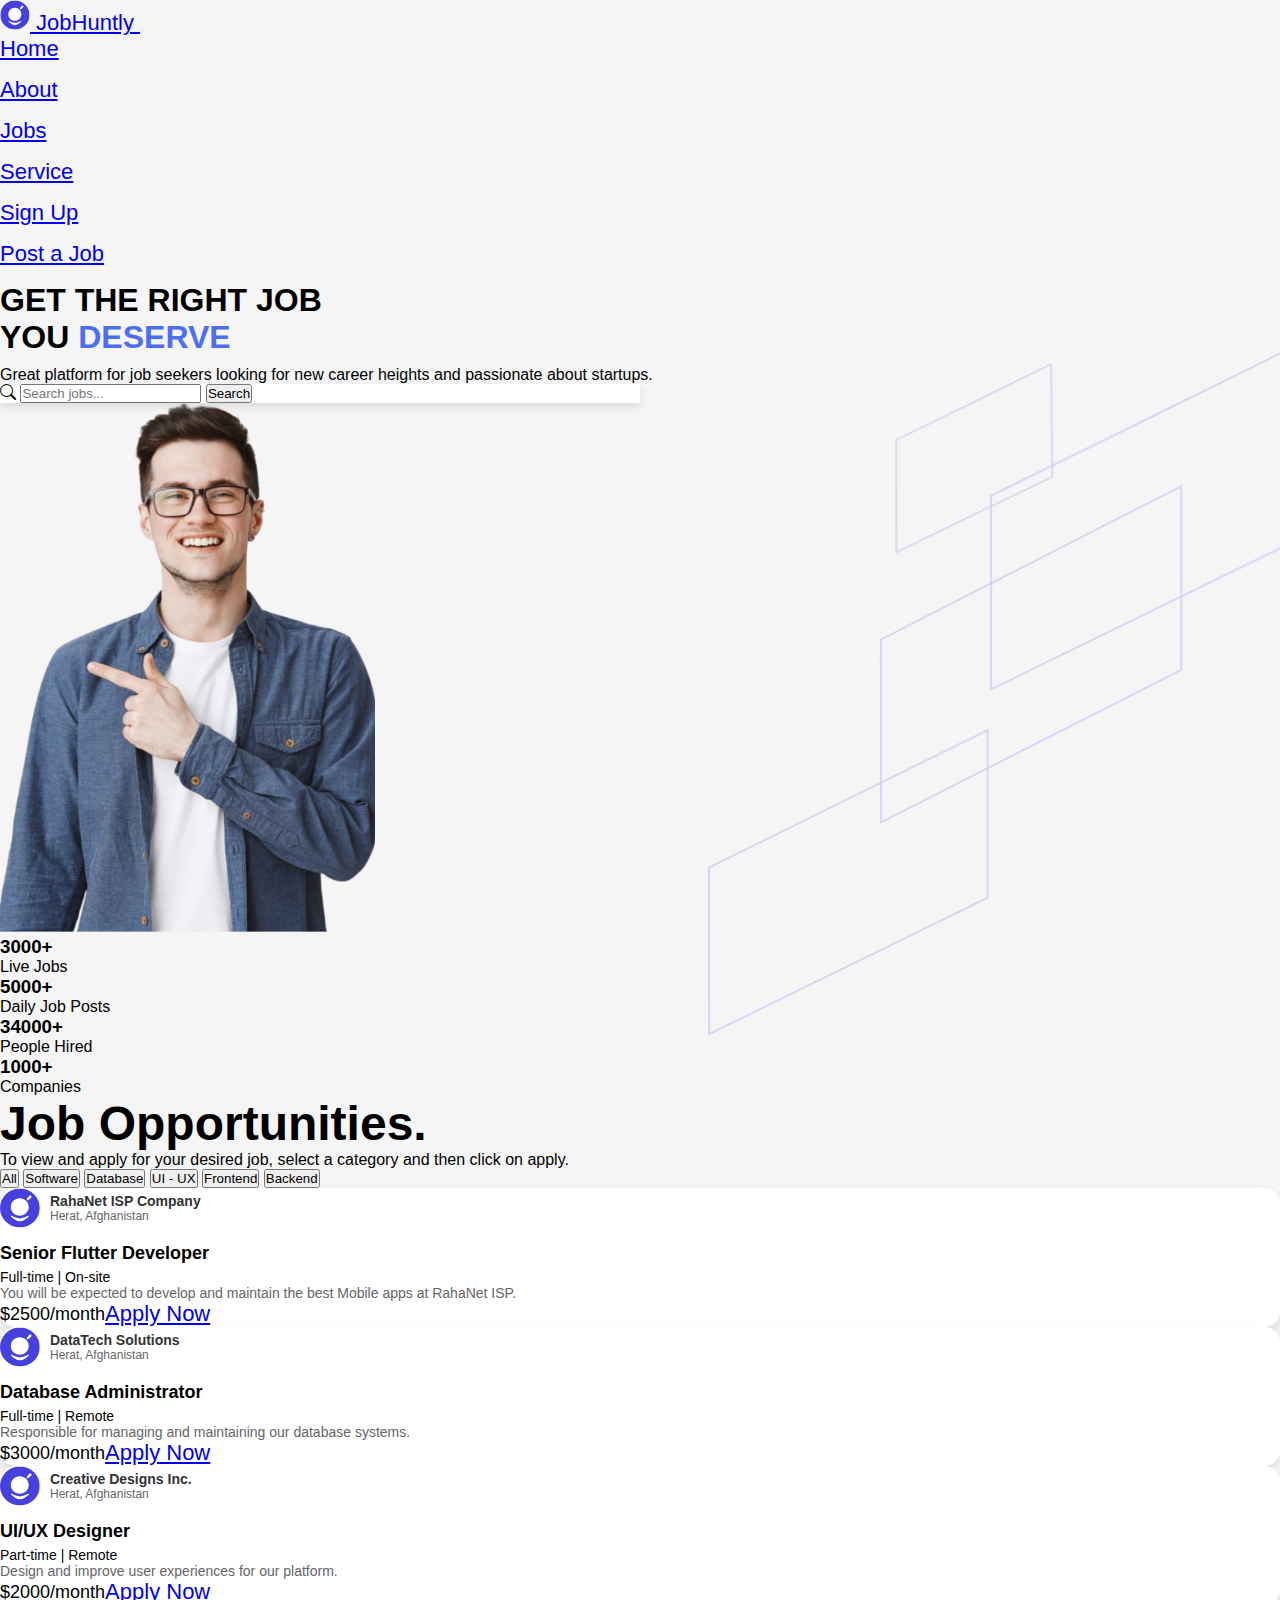
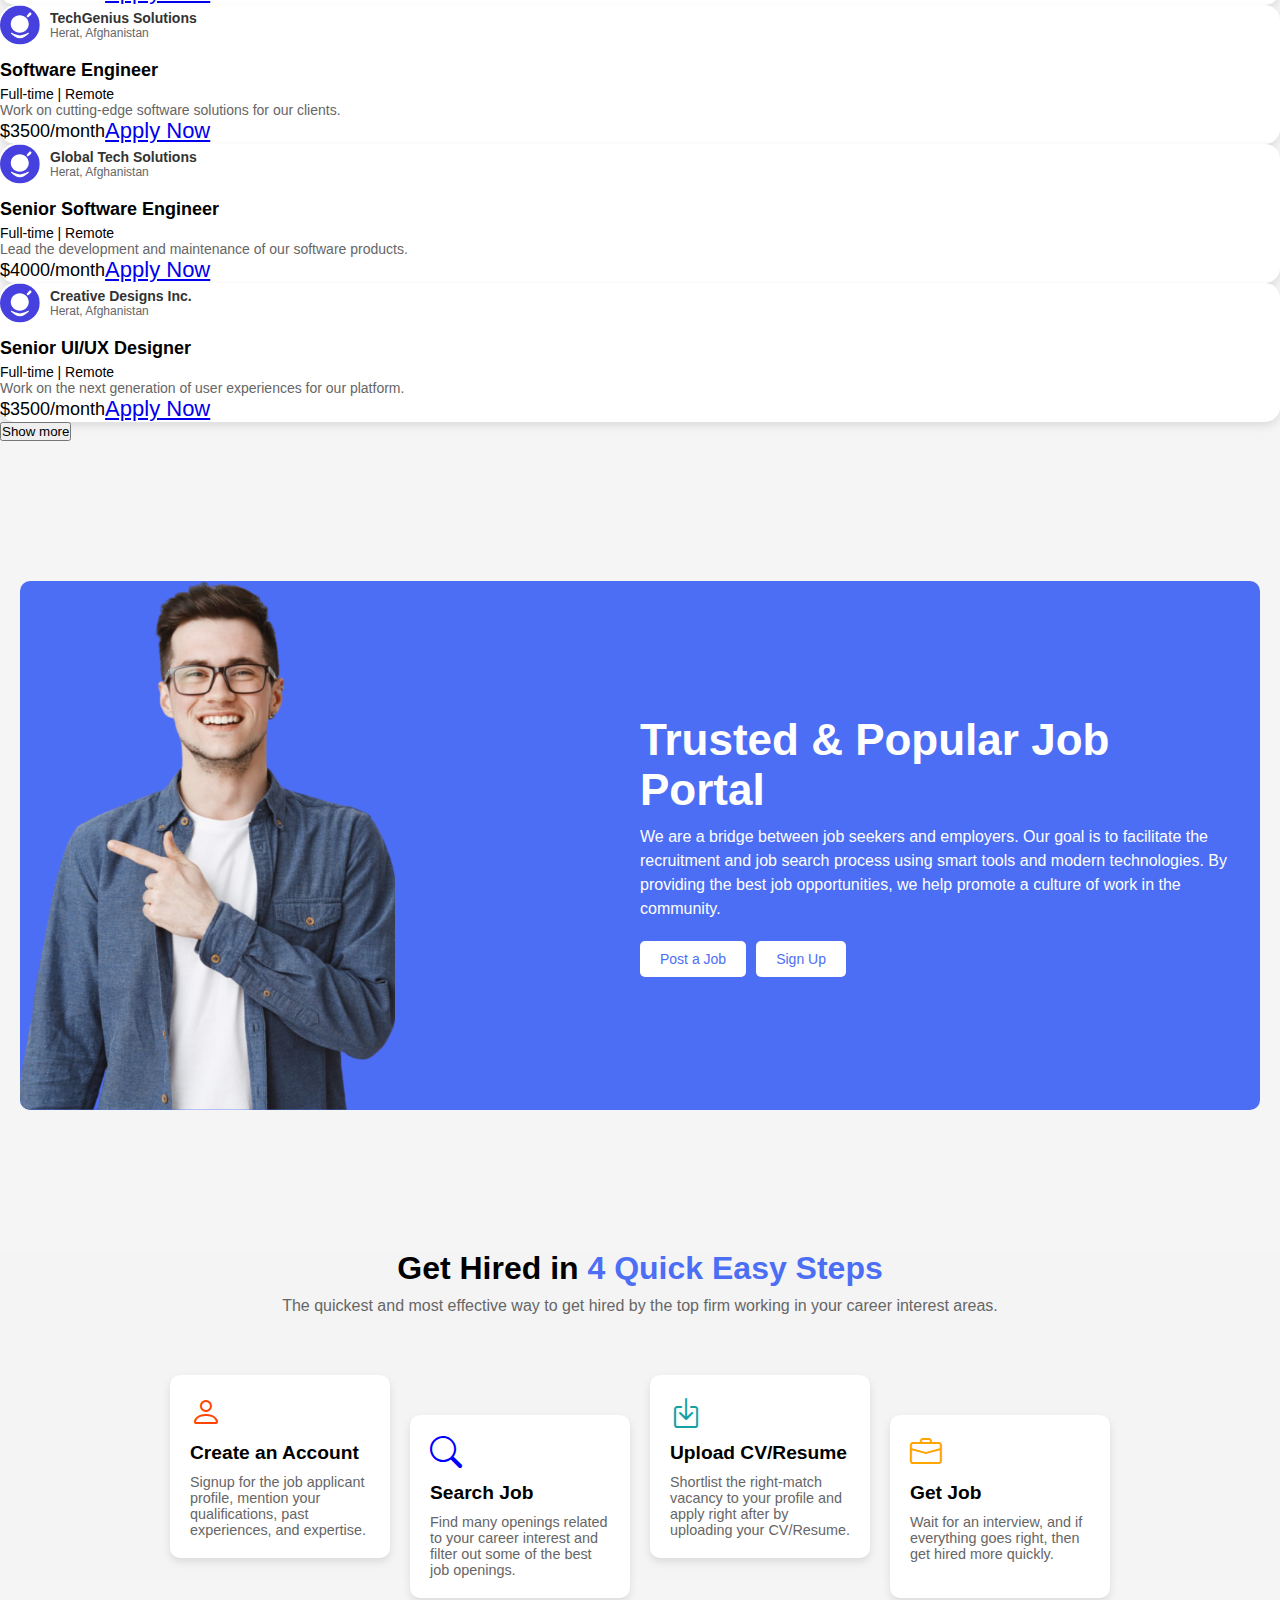
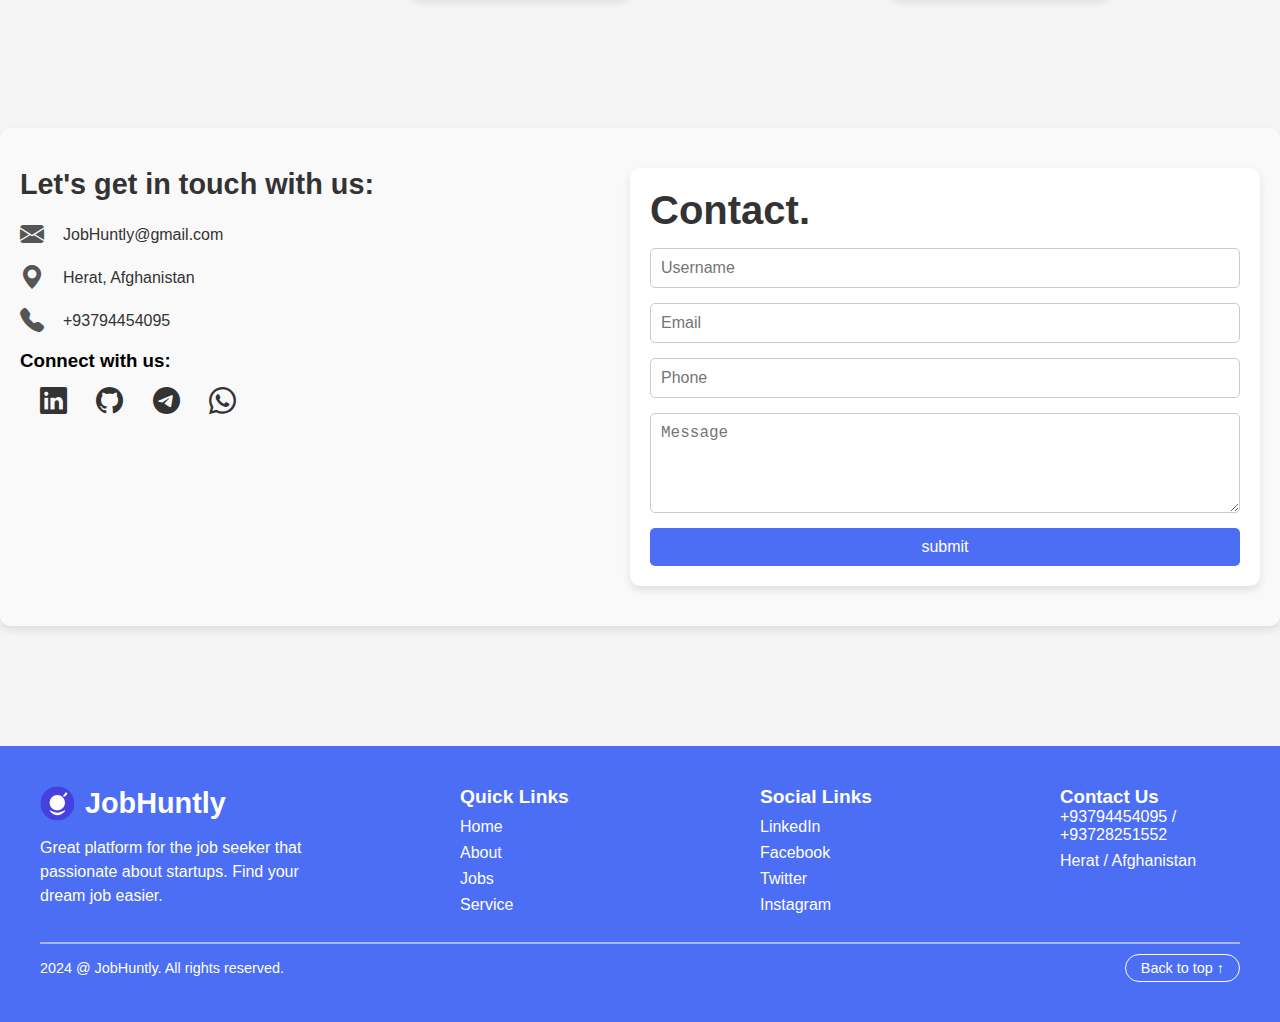
==== commit e6e5838d: "update all" ====
--- a/public/index.html
+++ b/public/index.html
@@ -28,7 +28,7 @@
       crossorigin="anonymous"/>
   </head>
   <body style="background-color: whitesmoke">
-    <!-- Navbar -->
+<!-- Navbar Section -->
     <div class="container mt-2">
       <nav class="navbar navbar-expand-lg bg-primary rounded-3 px-3 py-2 fixed">
         <div class="container-fluid">
@@ -144,7 +144,7 @@
 <div class="container my-5" id="jobs">
   <!-- Title and Subtitle -->
   <div class="text-center mb-5">
-    <h2 class="mb-4">Job Opportunities</h2>
+    <h2 style="font-size: 3em;" class="mb-4">Job <span class="text-primary">Opportunities.</span></h2>
     <p class="mb-4">To view and apply for your desired job, select a category and then click on apply.</p>
   </div>
   <!-- Buttons -->
@@ -168,7 +168,7 @@
   </div>
 </div>
 
-<!-- About -->
+<!-- About Section -->
 <div class="container2">
   <div class="job-portal-section">
     <div class="image">
@@ -185,7 +185,7 @@
   </div>
 </div>
 
-<!-- services -->
+<!-- Services Section -->
 <div class="container3">
   <h1>Get Hired in <span>4 Quick Easy Steps</span></h1>
   <p class="description">The quickest and most effective way to get hired by the top firm working in your career interest areas.</p>
@@ -215,7 +215,7 @@
 </div>
 
 
-<!-- contact -->
+<!-- Contact Section -->
 <section class="container4">
   <div>
     <div>
@@ -223,7 +223,7 @@
         <ul >
           <li >
             <span><i class="bi bi-envelope-fill"></i></span> 
-            <span >hasibullahwahabzadah@gmail.com</span>
+            <span >JobHuntly@gmail.com</span>
           </li>
           <li >
             <span><i class="bi bi-geo-alt-fill"></i></span> 
@@ -266,13 +266,13 @@
   </div>
 </section>
 
-<!-- footer -->
+<!-- Footer Section -->
 <footer class="footer">
   <div class="footer-content">
     <!-- Logo and description -->
     <div class="footer-logo">
       <h2>
-        <span class="logo-icon">🌐</span> JobHuntly
+        <img class="logo-icon" src="/public/images/logo.svg"> JobHuntly
       </h2>
       <p>
         Great platform for the job seeker that passionate about startups. Find your dream job easier.
--- a/public/css/Style.css
+++ b/public/css/Style.css
@@ -288,7 +288,7 @@
 }
 
 
-/* contact */
+/* --------------------contact-------------------- */
 
 .container4 {
   max-width: 1300px; 
@@ -401,25 +401,23 @@
 }
 
 
-/* Footer */
-
-/* Footer styles */
+/* --------------------Footer-------------------- */
+
 .footer {
-  background-color: #3B3BE8;
+  margin-top: 120px;
+  background-color: #4c6ef5;
   color: #fff;
-  font-family: Arial, sans-serif;
   padding: 40px 20px;
 }
 
-/* Main content */
 .footer-content {
   display: flex;
   justify-content: space-between;
   align-items: flex-start;
   flex-wrap: wrap;
-  gap: 20px; /* کاهش فاصله بین ستون‌ها */
-  max-width: 1200px; /* محدود کردن عرض برای نزدیک‌تر کردن بخش‌ها */
-  margin: 0 auto; /* مرکز کردن محتوا */
+  gap: 20px; 
+  max-width: 1200px; 
+  margin: 0 auto; 
 }
 
 .footer-logo {
@@ -436,14 +434,8 @@
 
 .logo-icon {
   display: inline-block;
-  background-color: #fff;
-  color: #3B3BE8;
-  border-radius: 50%;
   width: 35px;
   height: 35px;
-  display: flex;
-  align-items: center;
-  justify-content: center;
   margin-right: 10px;
 }
 
@@ -454,12 +446,12 @@
 
 .footer-links {
   flex: 1;
-  max-width: 180px; /* کاهش عرض برای نزدیک‌تر شدن ستون‌ها */
+  max-width: 180px;
 }
 
 .footer-links h3 {
   font-size: 1.2rem;
-  margin-bottom: 10px; /* کاهش فاصله زیر تیترها */
+  margin-bottom: 10px;
   font-weight: bold;
 }
 
@@ -469,7 +461,7 @@
 }
 
 .footer-links li {
-  margin-bottom: 8px; /* کاهش فاصله بین آیتم‌های لیست */
+  margin-bottom: 8px; 
 }
 
 .footer-links a {
@@ -485,32 +477,32 @@
 
 .footer-contact {
   flex: 1;
-  max-width: 180px; /* کاهش عرض برای تراز بهتر */
+  max-width: 180px;
 }
 
 .footer-contact p {
-  margin-bottom: 8px; /* کاهش فاصله بین خطوط */
+  margin-bottom: 8px; 
   font-size: 1rem;
 }
 
 .footer-divider {
   border: 0.5px solid rgba(255, 255, 255, 0.5);
-  max-width: 1200px; /* عرض محدود مشابه container */
-  margin: 10px auto; /* مرکز کردن خط */
+  max-width: 1200px; 
+  margin: 10px auto; 
 }
 
 .footer-bottom {
-  max-width: 1200px; /* عرض محدود مشابه container */
+  max-width: 1200px; 
   display: flex;
   justify-content: space-between;
-  align-items: center; /* اضافه کردن جهت عمودی برای تراز کردن محتوا */
-  margin: 0 auto; /* وسط‌چین کردن بخش */
+  align-items: center; 
+  margin: 0 auto; 
   text-align: center;
   font-size: 0.9rem;
 }
 
 .footer-bottom > * {
-  text-align: center; /* برای اینکه هر بخش داخل را وسط‌چین کند */
+  text-align: center; 
 }
 
 
@@ -518,26 +510,25 @@
   background-color: transparent;
   color: #fff;
   border: 1px solid #fff;
-  padding: 5px 15px; /* کاهش اندازه دکمه */
+  padding: 5px 15px; 
   border-radius: 20px;
   cursor: pointer;
-  font-size: 0.9rem; /* کاهش اندازه فونت دکمه */
+  font-size: 0.9rem;
   transition: background-color 0.3s, color 0.3s;
 }
 
 .back-to-top:hover {
   background-color: #fff;
-  color: #3B3BE8;
-}
-
-/* Spacing between sections */
+  color: #4c6ef5;
+}
+
 .footer-content > div {
-  margin-bottom: 10px; /* کاهش فاصله بین بخش‌ها */
+  margin-bottom: 10px; 
 }
 
 @media screen and (max-width: 768px) {
   .footer-content {
     flex-direction: column;
-    gap: 15px; /* کاهش فاصله بین بخش‌ها در دستگاه‌های کوچک‌تر */
-  }
-}
+    gap: 15px;
+  }
+}
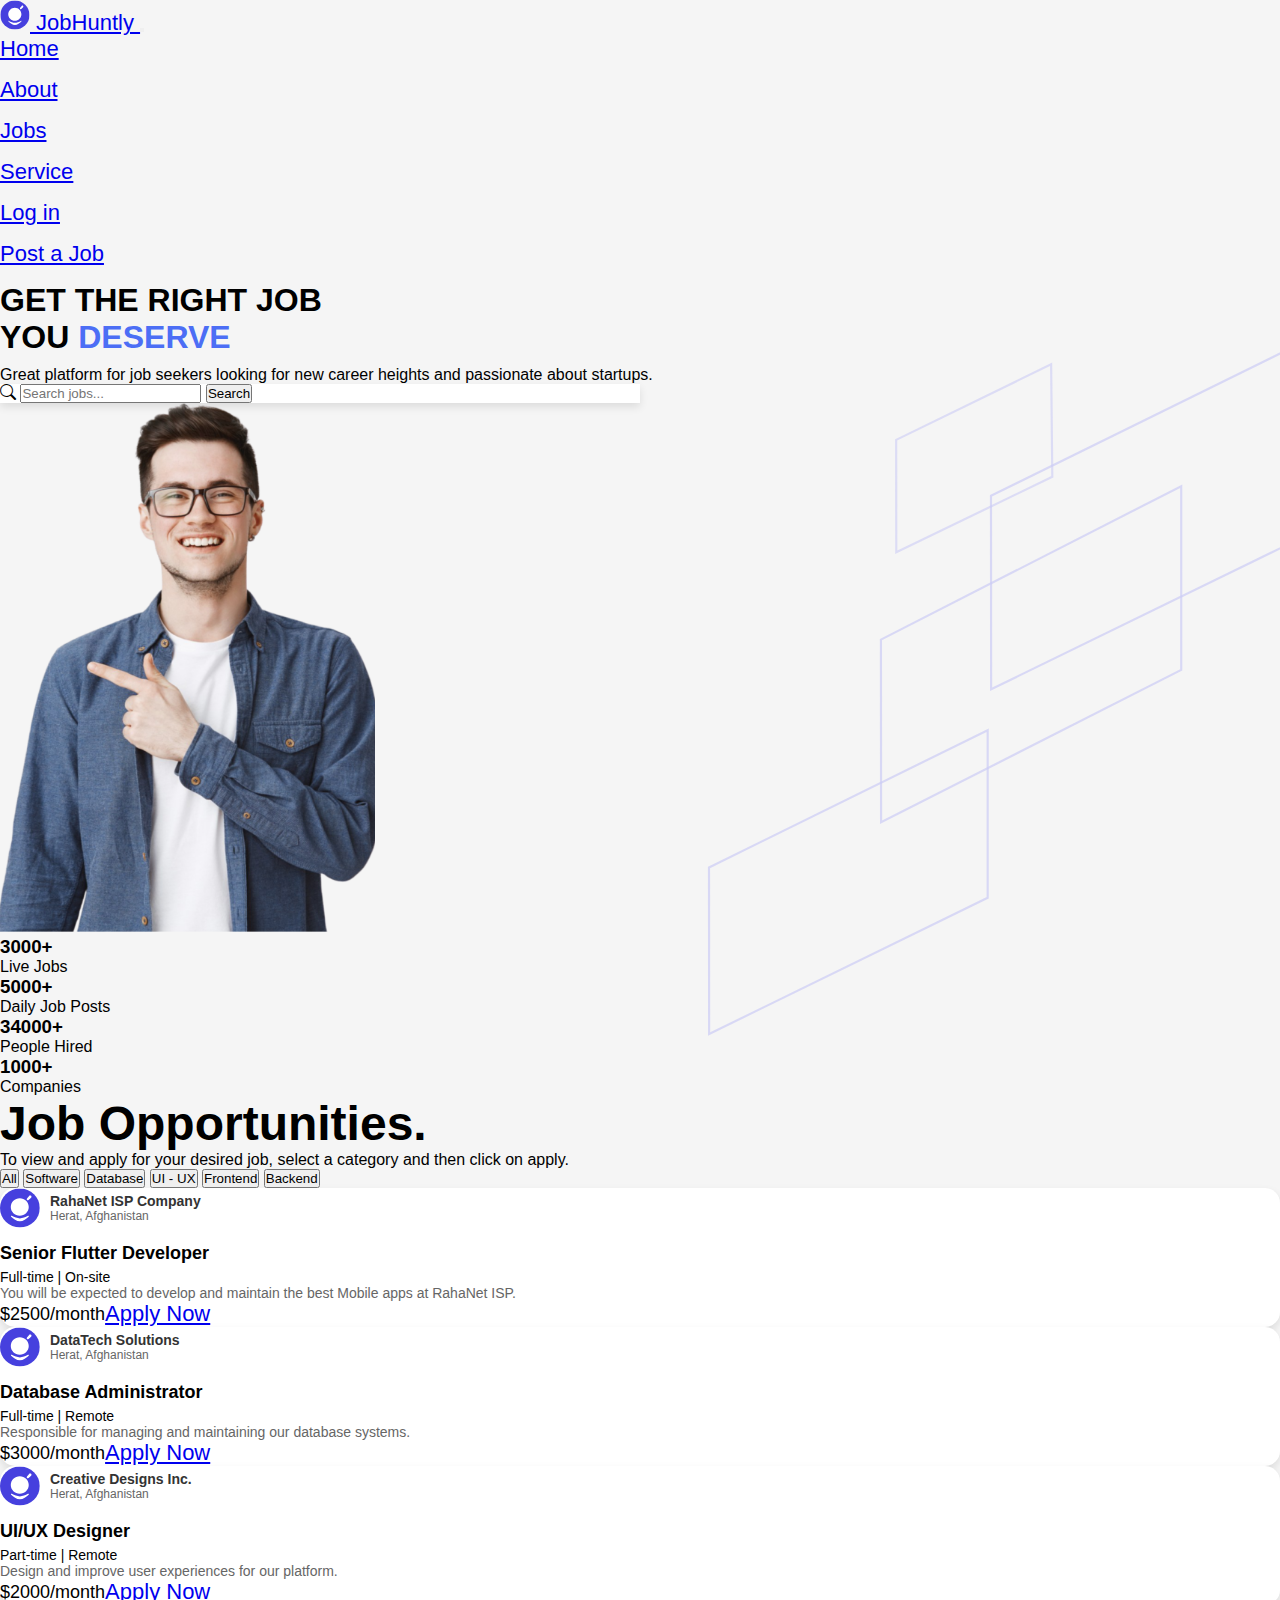
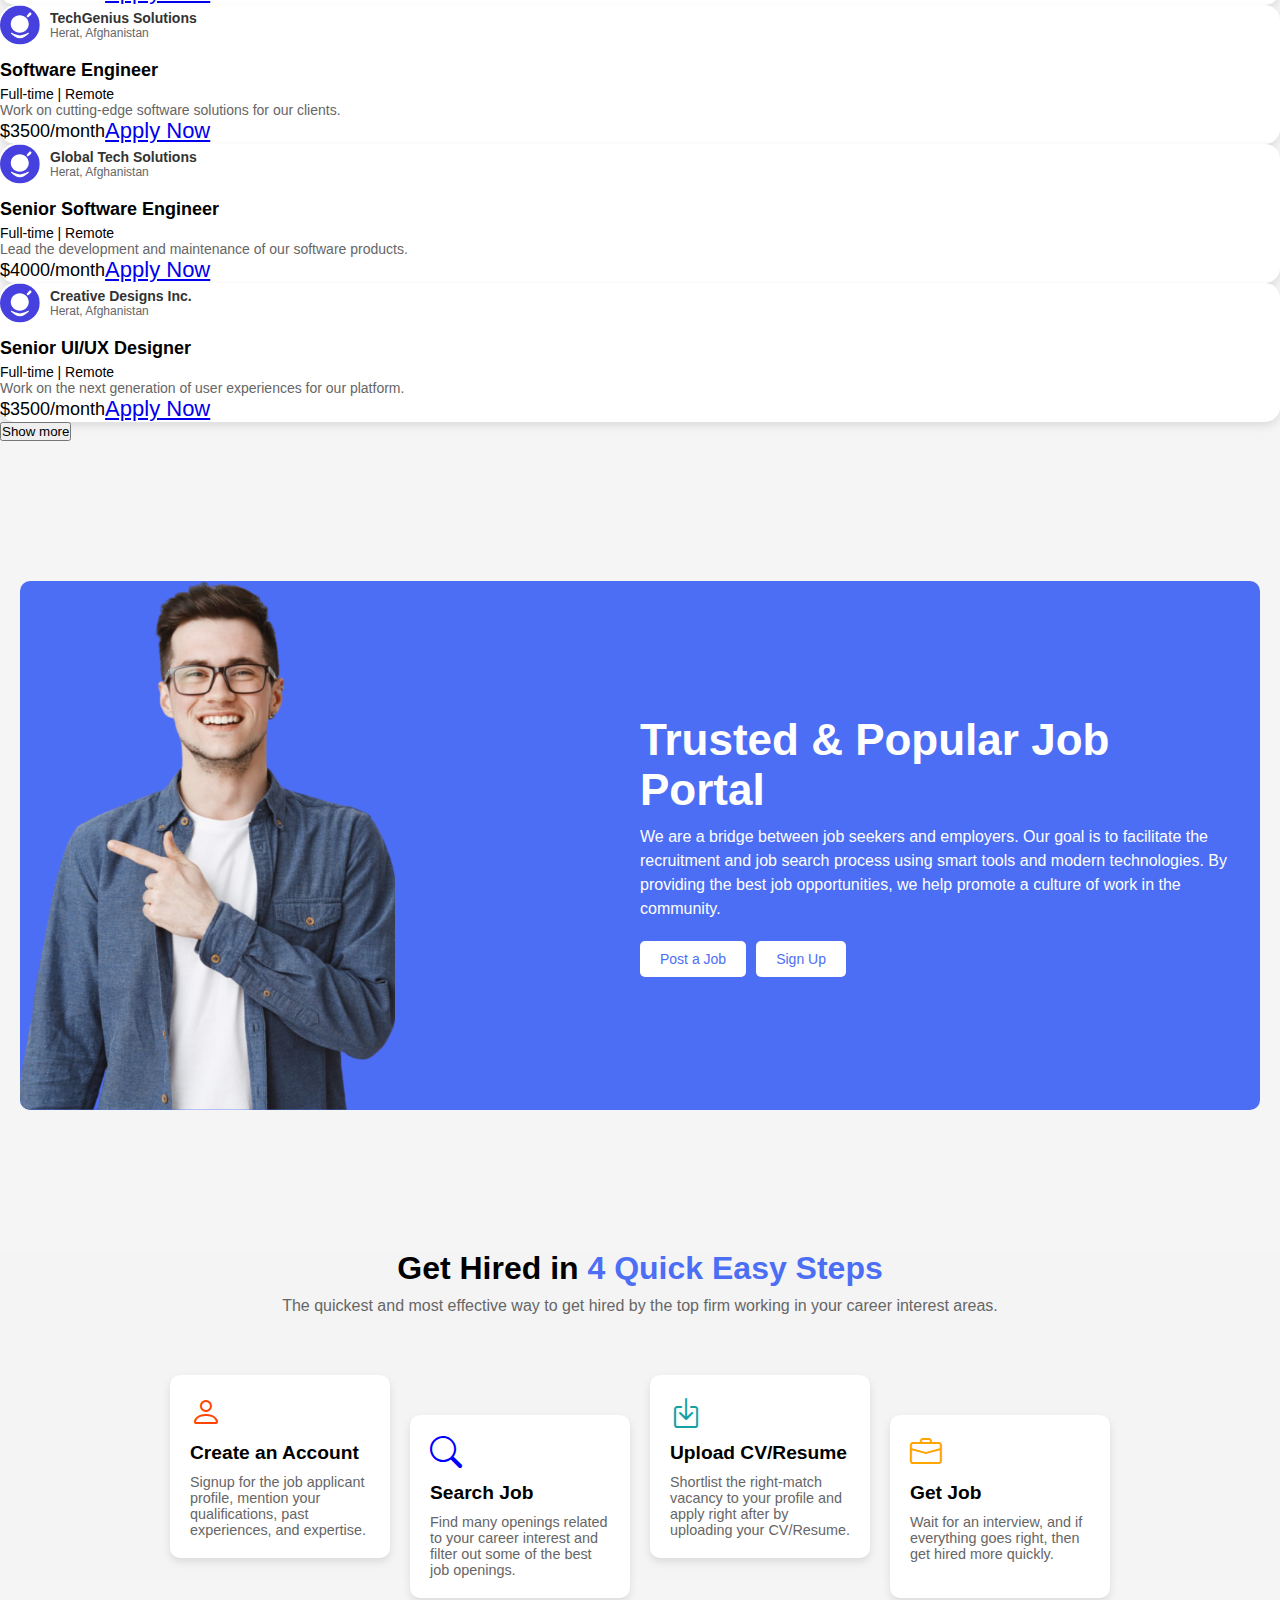
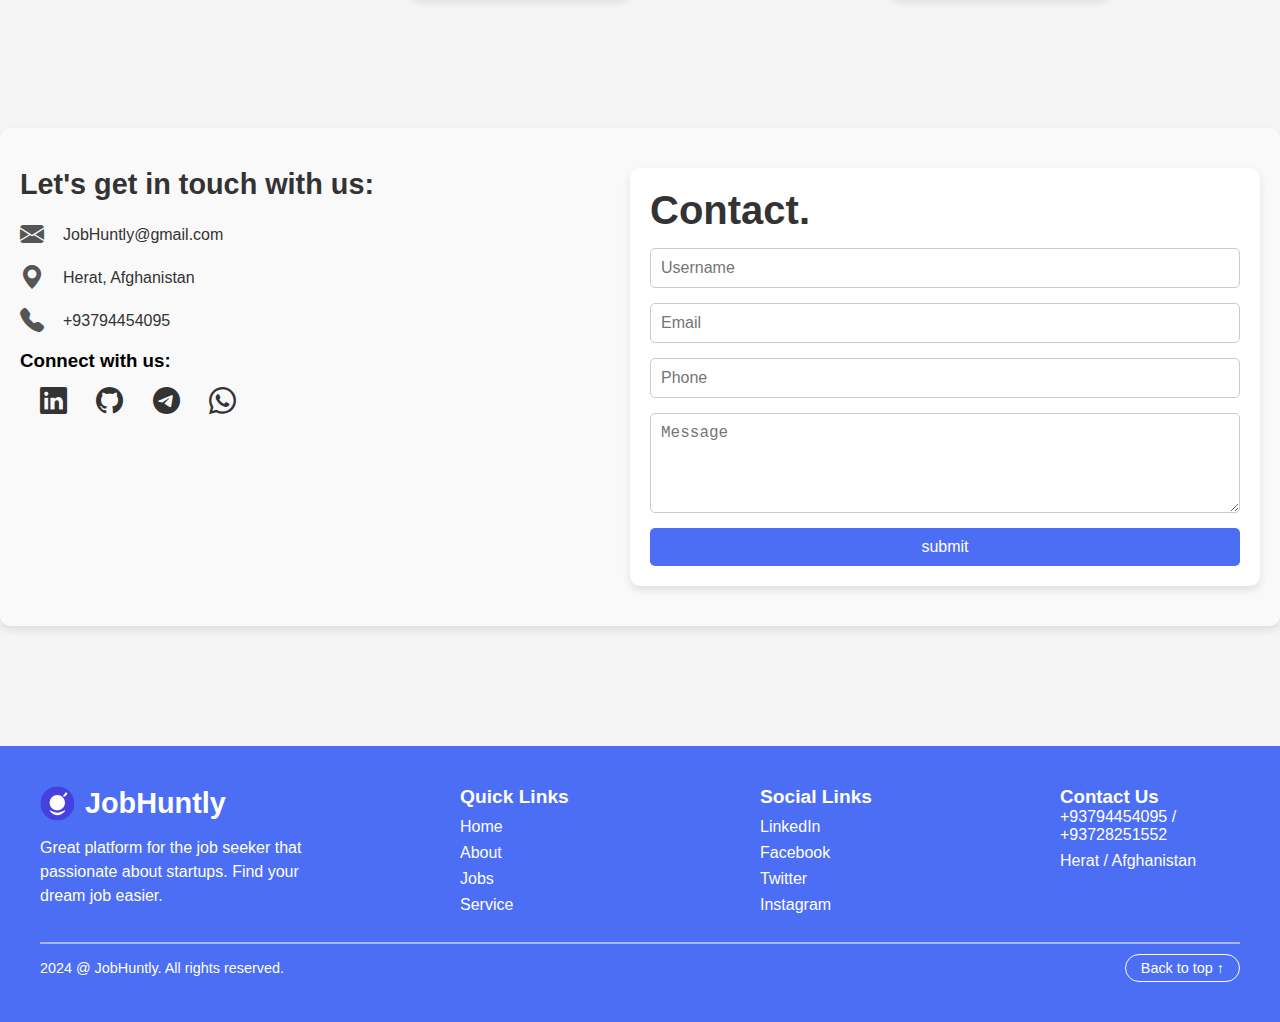
==== commit 1b2091c5: "add Login page" ====
--- a/public/index.html
+++ b/public/index.html
@@ -7,7 +7,7 @@
       name="viewport"
       content="width=device-width, initial-scale=1, shrink-to-fit=no"
     />
-    <link rel="stylesheet" href="/public/css/Style.css" />
+    <link rel="stylesheet" href="/public/css/index.css" />
     <link rel="icon" type="image/svg+xml" href="/public/images/logo.svg" />
     <!-- Font  -->
     <link rel="preconnect" href="https://fonts.googleapis.com" />
@@ -73,7 +73,7 @@
             </ul>
             <ul class="navbar-nav">
               <li class="nav-item">
-                <a class="btn text-white me-2" href="#">Sign Up</a>
+                <a class="btn text-white me-2" href="/public/Log-in.html">Log in</a>
               </li>
               <li class="nav-item">
                 <a class="btn btn-light text-primary rounded px-3" href="#"
--- a/public/css/index.css
+++ b/public/css/index.css
@@ -0,0 +1,534 @@
+*{
+  margin: 0;
+  padding: 0;
+  box-sizing: border-box;
+}
+/* --------------------font--------------------  */
+.roboto-medium {
+    font-family: "Roboto", serif;
+    font-weight: 500;
+    font-style: normal;
+  }
+/* --------------------navbar-------------------- */
+ul , li ,a {
+  font-size: 22px;
+  gap: 9px;
+
+}
+ /* --------------------Home--------------------  */
+ 
+.searchBox {
+  box-shadow: 0 4px 8px rgba(0, 0, 0, 0.1);
+  background: #FFFFFF;
+}
+
+.intro{
+      background: url(../images/Group\ 1126.svg) 640px no-repeat border-box ;
+}
+
+
+/* --------------------About-------------------- */
+
+
+body {
+  font-family: Arial, sans-serif;
+  background-color: #f7f7f7;
+}
+
+.container2 {
+  display: flex;
+  justify-content: center;
+  padding: 20px;
+  margin-top: 120px;
+}
+
+.job-portal-section {
+  display: flex;
+  align-items: center;
+  background-color: #4c6ef5; /* Blue background */
+  color: white;
+  border-radius: 10px;
+  overflow: hidden;
+  width: 100%;
+  max-width: 1300px;
+}
+
+.image {
+  flex: 1;position: relative;
+  display: flex;
+  padding: 0px;
+}
+
+.image img {
+  max-width: 100%;
+  border-radius: 10px;
+
+  
+}
+
+.content {
+  flex: 1;
+  padding: 20px;
+}
+
+.content h2 {
+  font-size: 44px;
+  margin-bottom: 10px;
+}
+
+.content p {
+  font-size: 16px;
+  margin-bottom: 20px;
+  line-height: 1.5;
+}
+
+.buttons {
+  display: flex;
+  gap: 10px;
+}
+
+.button3 {
+  padding: 10px 20px;
+  font-size: 14px;
+  color: #4c6ef5;
+  background-color: white;
+  border: none;
+  border-radius: 5px;
+  cursor: pointer;
+  transition: background-color 0.3s;
+}
+
+.button3:hover {
+  background-color: #e5e7eb;
+}
+
+@media (max-width: 768px) {
+  .job-portal-section {
+    flex-direction: column;
+    text-align: center;
+  }
+  
+  .buttons {
+    justify-content: center;
+  }
+}
+
+
+
+/* --------------------Button-------------------- */
+/* .button2 {
+  display: inline-block;
+  transition: all 0.2s ease-in;
+  position: relative;
+  overflow: hidden;
+  z-index: 1;
+  color: #090909;
+  padding: 0.7em 1.7em;
+  cursor: pointer;
+  font-size: 18px;
+  border-radius: 0.5em;
+  background: #e8e8e8;
+  border: 1px solid #e8e8e8;
+ 
+}
+
+.button2:before {
+  content: "";
+  position: absolute;
+  left: 50%;
+  transform: translateX(-50%) scaleY(1) scaleX(1.25);
+  top: 100%;
+  width: 140%;
+  height: 180%;
+  background-color: rgba(0, 0, 0, 0.05);
+  border-radius: 50%;
+  display: block;
+  transition: all 0.5s 0.1s cubic-bezier(0.55, 0, 0.1, 1);
+  z-index: -1;
+}
+
+.button2:after {
+  content: "";
+  position: absolute;
+  left: 55%;
+  transform: translateX(-50%) scaleY(1) scaleX(1.45);
+  top: 180%;
+  width: 160%;
+  height: 190%;
+  background-color: #009087;
+  border-radius: 50%;
+  display: block;
+  transition: all 0.5s 0.1s cubic-bezier(0.55, 0, 0.1, 1);
+  z-index: -1;
+}
+
+.button2:hover {
+  color: #ffffff;
+  border: 1px solid #009087;
+}
+
+.button2:hover:before {
+  top: -35%;
+  background-color: #009087;
+  transform: translateX(-50%) scaleY(1.3) scaleX(0.8);
+}
+
+.button2:hover:after {
+  top: -45%;
+  background-color: #009087;
+  transform: translateX(-50%) scaleY(1.3) scaleX(0.8);
+} */
+
+
+
+
+/* --------------------services-------------------- */
+
+.container3 {
+ 
+  display: flex;
+  align-items: center;
+  justify-content: center;
+  flex-direction: column;
+  background-color: #f4f4f4;
+  text-align: center;
+  margin-top: 120px;
+  
+}
+
+h1 {
+  font-size: 2rem;
+  margin-bottom: 10px;
+}
+
+h1 span {
+  color: #4c6ef5;
+}
+
+p.description {
+  color: #666;
+  margin-bottom: 30px;
+}
+
+.steps {
+  display: flex;
+  flex-wrap: wrap;
+  gap: 20px;
+  justify-content: center;
+  position: relative;
+  margin-top: 50px;
+}
+
+.step {
+  background-color: #fff;
+  box-shadow: 0 4px 8px rgba(0, 0, 0, 0.1);
+  border-radius: 10px;
+  padding: 20px;
+  width: 220px; 
+  text-align: left;
+  position: relative;
+  transition: transform 0.3s ease;
+}
+
+
+.step:nth-child(odd) {
+  transform: translateY(-20px);
+}
+
+.step:nth-child(even) {
+  transform: translateY(20px); 
+}
+
+.step-icon {
+  font-size: 2rem;
+  margin-bottom: 10px;
+  
+}
+.icon1{
+color: orangered;
+}
+.icon2{
+color: blue;
+}
+.icon3{
+color: #15A0A3;
+}
+.icon4{
+color: orange;
+}
+
+
+.step h3 {
+  font-size: 1.2rem;
+  margin-bottom: 10px;
+}
+
+.step p {
+  font-size: 0.9rem;
+  color: #666;
+}
+
+
+@media (max-width: 768px) {
+  h1 {
+    font-size: 1.5rem;
+  }
+
+  .steps {
+    flex-direction: column; 
+    align-items: center;
+  }
+
+  .step {
+    
+    transform: translateY(0);   
+    width: 100%; 
+    max-width: 300px;
+  }
+}
+
+
+/* --------------------contact-------------------- */
+
+.container4 {
+  max-width: 1300px; 
+  margin: 0 auto; 
+  padding: 40px 20px; 
+  margin-top: 150px;
+  display: flex;
+  flex-wrap: wrap;
+  justify-content: space-between;
+  align-items: flex-start;
+  gap: 20px;
+  background-color: #f9f9f9;
+  border-radius: 10px;
+  box-shadow: 0 4px 8px rgba(0, 0, 0, 0.1);
+}
+
+.container4 > div {
+  flex: 1;
+  min-width: 300px;
+}
+
+.container4 h2 {
+  font-size: 1.8rem;
+  margin-bottom: 20px;
+  color: #333;
+}
+
+ul {
+  list-style: none;
+  padding: 0;
+}
+
+ul li {
+  display: flex;
+  align-items: center;
+  margin-bottom: 15px;
+  font-size: 1rem;
+  color: #555;
+}
+.social a {
+ display: inline-block;
+ font-size: 27px;
+ padding: 15px 5px 10px 20px;
+ color: #333;
+}
+
+ul li span:first-child {
+
+  font-size: 1.5rem;
+  margin-right: 10px;
+}
+
+ul li span:last-child {
+  font-size: 1rem;
+  color: #333;
+}
+
+.conactForm {
+  background-color: #fff;
+  padding: 20px;
+  border-radius: 10px;
+  box-shadow: 0 4px 8px rgba(0, 0, 0, 0.1);
+}
+
+.conactForm h2 {
+  font-size: 2.5rem;
+  margin-bottom: 15px;
+  color: #333;
+}
+
+.conactForm form {
+  display: flex;
+  flex-direction: column;
+  gap: 15px;
+}
+
+.conactForm input,
+.conactForm textarea {
+  width: 100%;
+  padding: 10px;
+  font-size: 1rem;
+  border: 1px solid #ccc;
+  border-radius: 5px;
+  outline: none;
+  transition: border-color 0.3s ease;
+}
+
+.conactForm input:focus, textarea:focus {
+  border-color: #4c6ef5;
+}
+
+.conactForm textarea {
+  min-height: 100px;
+  resize: vertical;
+}
+
+.conactForm button {
+  padding: 10px 15px;
+  font-size: 1rem;
+  background-color: #4c6ef5;
+  color: #fff;
+  border: none;
+  border-radius: 5px;
+  cursor: pointer;
+  transition: background-color 0.3s ease;
+}
+
+.conactForm button:hover {
+  background-color: #4c6ef5;
+}
+
+
+/* --------------------Footer-------------------- */
+
+.footer {
+  margin-top: 120px;
+  background-color: #4c6ef5;
+  color: #fff;
+  padding: 40px 20px;
+}
+
+.footer-content {
+  display: flex;
+  justify-content: space-between;
+  align-items: flex-start;
+  flex-wrap: wrap;
+  gap: 20px; 
+  max-width: 1200px; 
+  margin: 0 auto; 
+}
+
+.footer-logo {
+  flex: 2;
+  max-width: 300px;
+}
+
+.footer-logo h2 {
+  font-size: 1.8rem;
+  margin-bottom: 15px;
+  display: flex;
+  align-items: center;
+}
+
+.logo-icon {
+  display: inline-block;
+  width: 35px;
+  height: 35px;
+  margin-right: 10px;
+}
+
+.footer-logo p {
+  font-size: 1rem;
+  line-height: 1.5;
+}
+
+.footer-links {
+  flex: 1;
+  max-width: 180px;
+}
+
+.footer-links h3 {
+  font-size: 1.2rem;
+  margin-bottom: 10px;
+  font-weight: bold;
+}
+
+.footer-links ul {
+  list-style: none;
+  padding: 0;
+}
+
+.footer-links li {
+  margin-bottom: 8px; 
+}
+
+.footer-links a {
+  color: #fff;
+  text-decoration: none;
+  font-size: 1rem;
+  transition: opacity 0.3s;
+}
+
+.footer-links a:hover {
+  opacity: 0.8;
+}
+
+.footer-contact {
+  flex: 1;
+  max-width: 180px;
+}
+
+.footer-contact p {
+  margin-bottom: 8px; 
+  font-size: 1rem;
+}
+
+.footer-divider {
+  border: 0.5px solid rgba(255, 255, 255, 0.5);
+  max-width: 1200px; 
+  margin: 10px auto; 
+}
+
+.footer-bottom {
+  max-width: 1200px; 
+  display: flex;
+  justify-content: space-between;
+  align-items: center; 
+  margin: 0 auto; 
+  text-align: center;
+  font-size: 0.9rem;
+}
+
+.footer-bottom > * {
+  text-align: center; 
+}
+
+
+.back-to-top {
+  background-color: transparent;
+  color: #fff;
+  border: 1px solid #fff;
+  padding: 5px 15px; 
+  border-radius: 20px;
+  cursor: pointer;
+  font-size: 0.9rem;
+  transition: background-color 0.3s, color 0.3s;
+}
+
+.back-to-top:hover {
+  background-color: #fff;
+  color: #4c6ef5;
+}
+
+.footer-content > div {
+  margin-bottom: 10px; 
+}
+
+@media screen and (max-width: 768px) {
+  .footer-content {
+    flex-direction: column;
+    gap: 15px;
+  }
+}
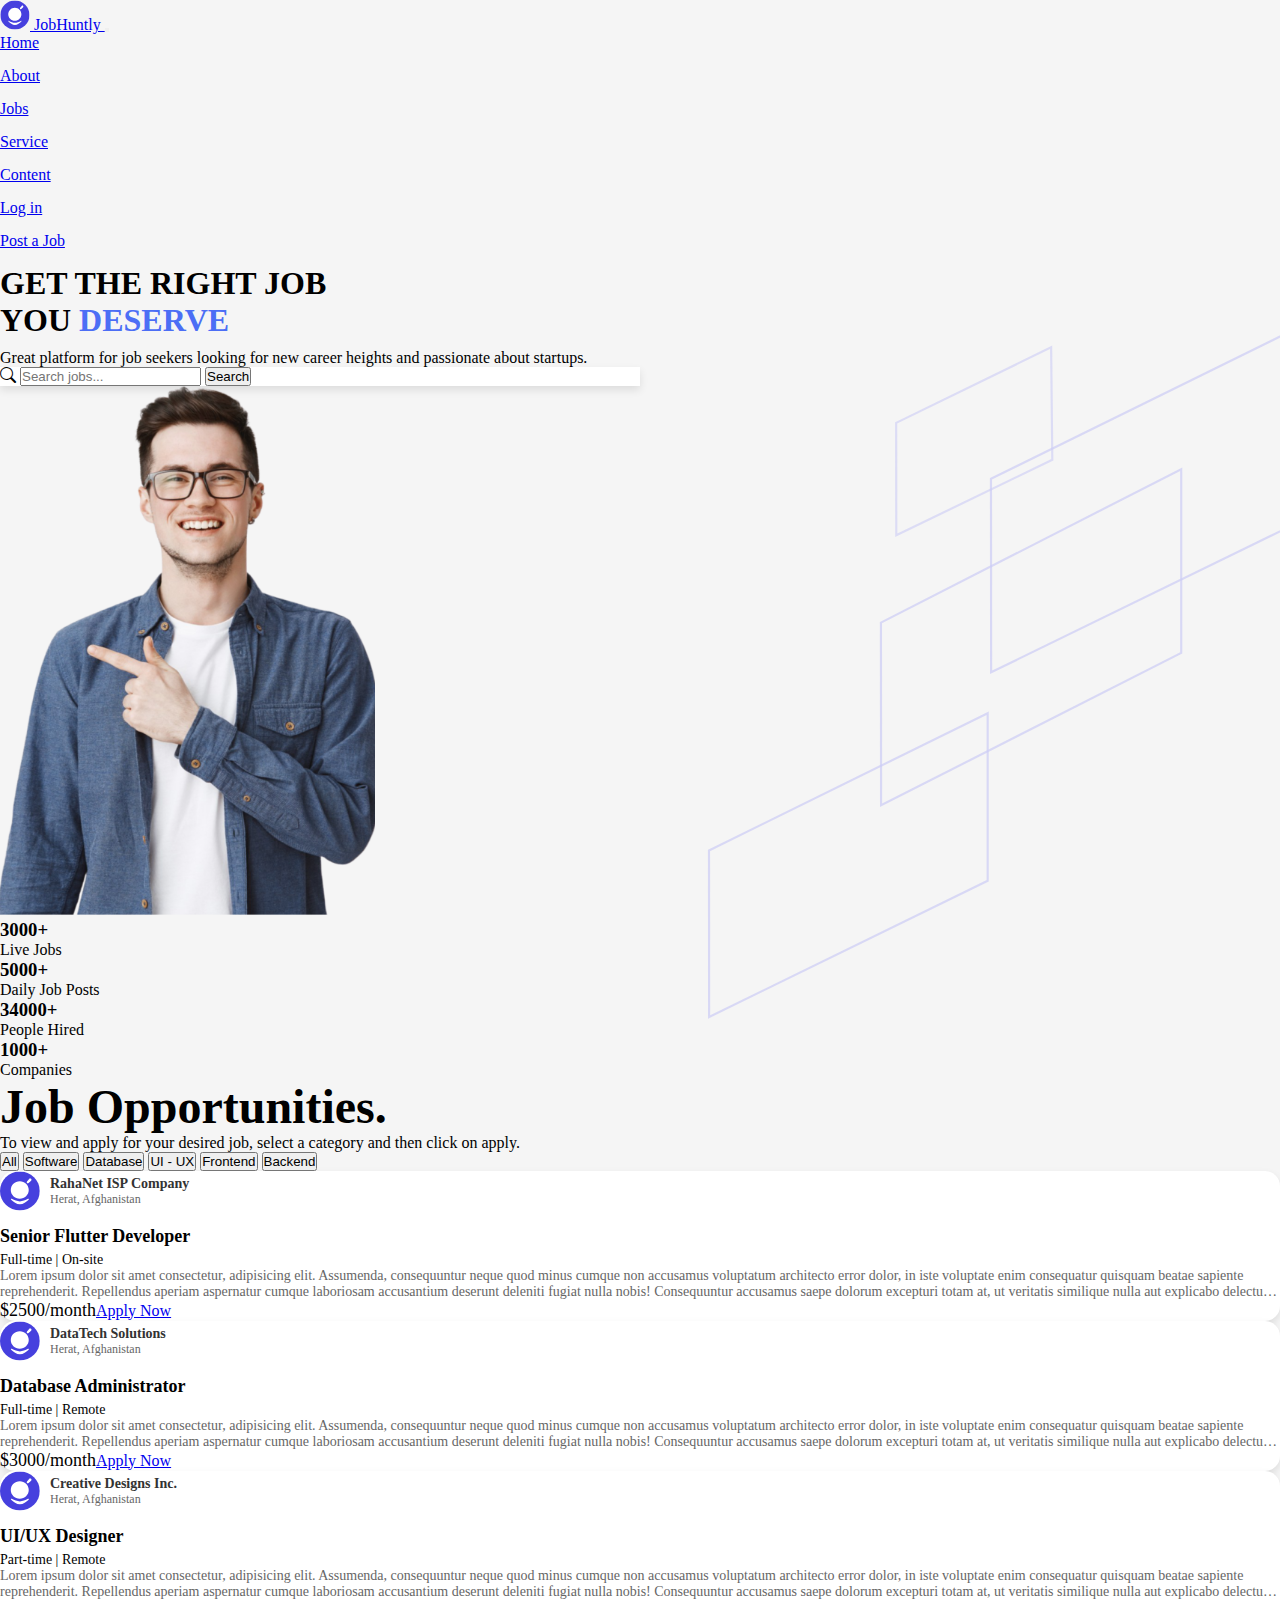
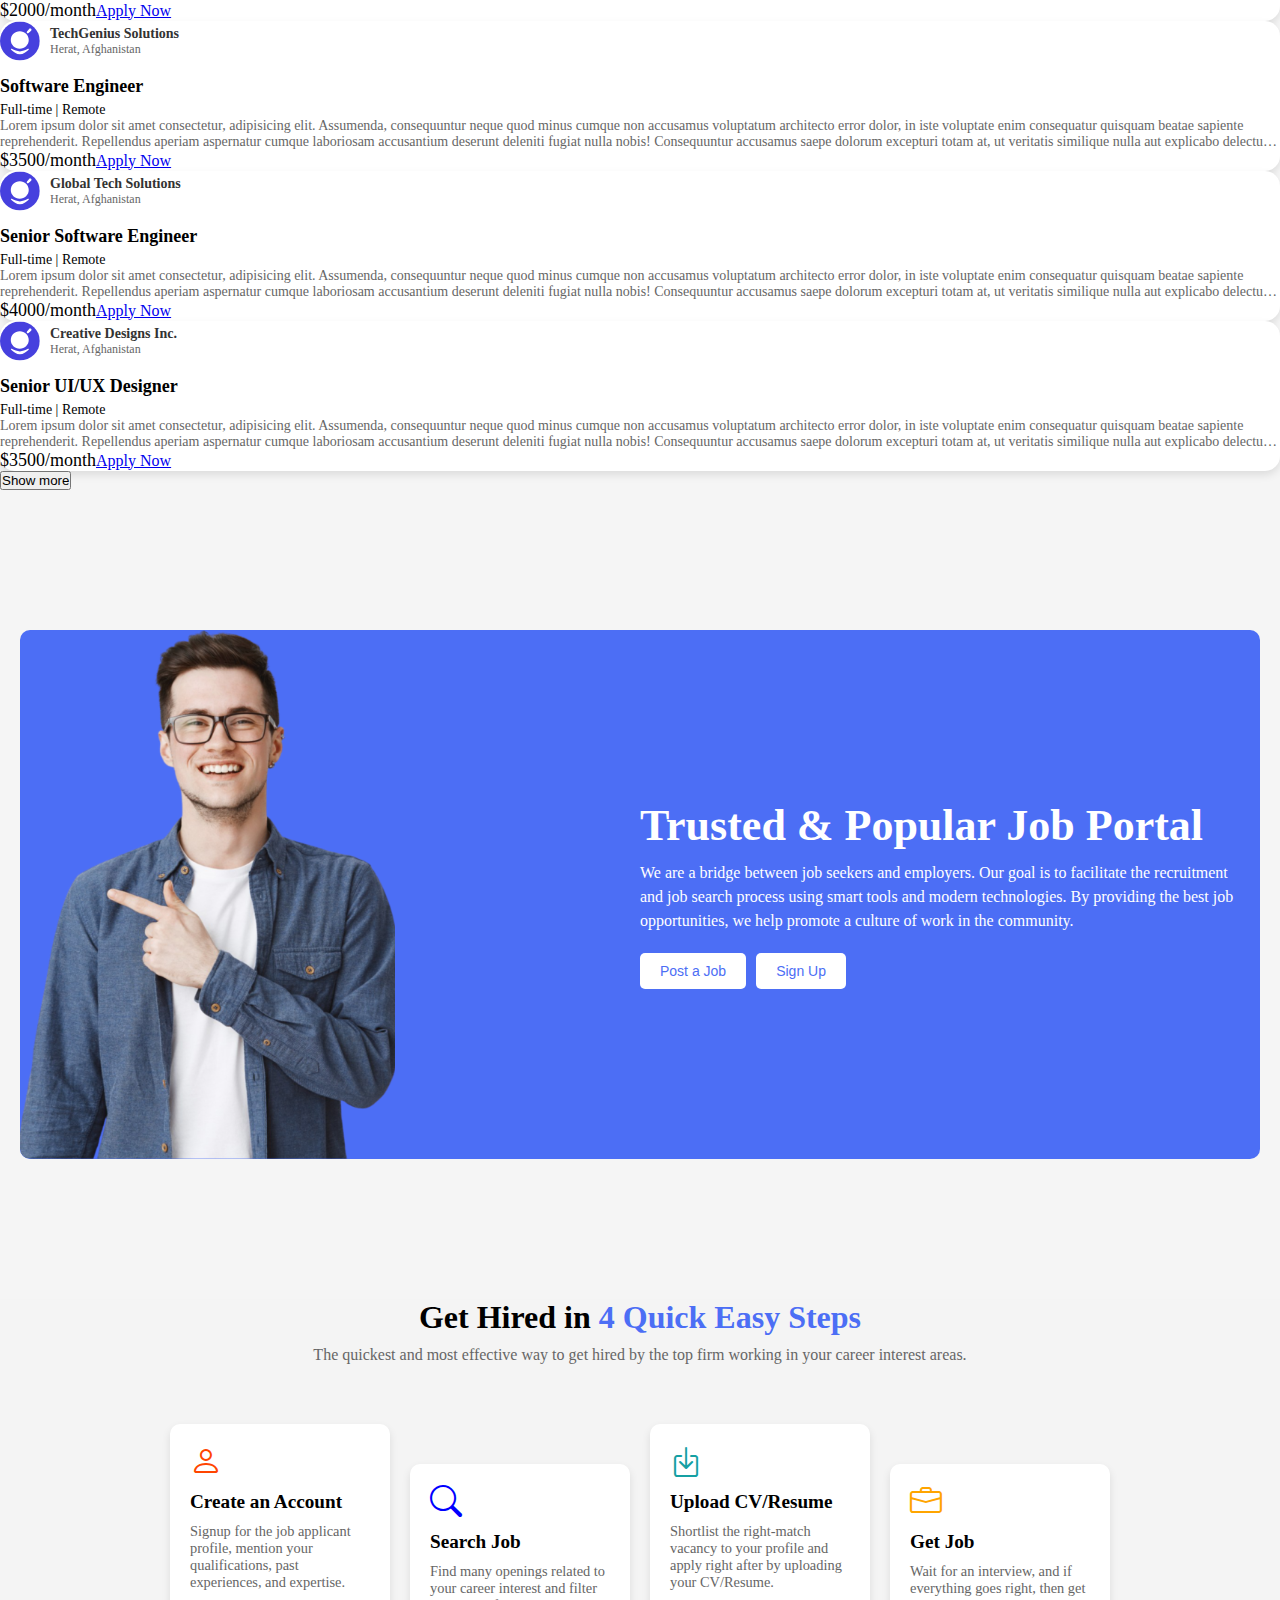
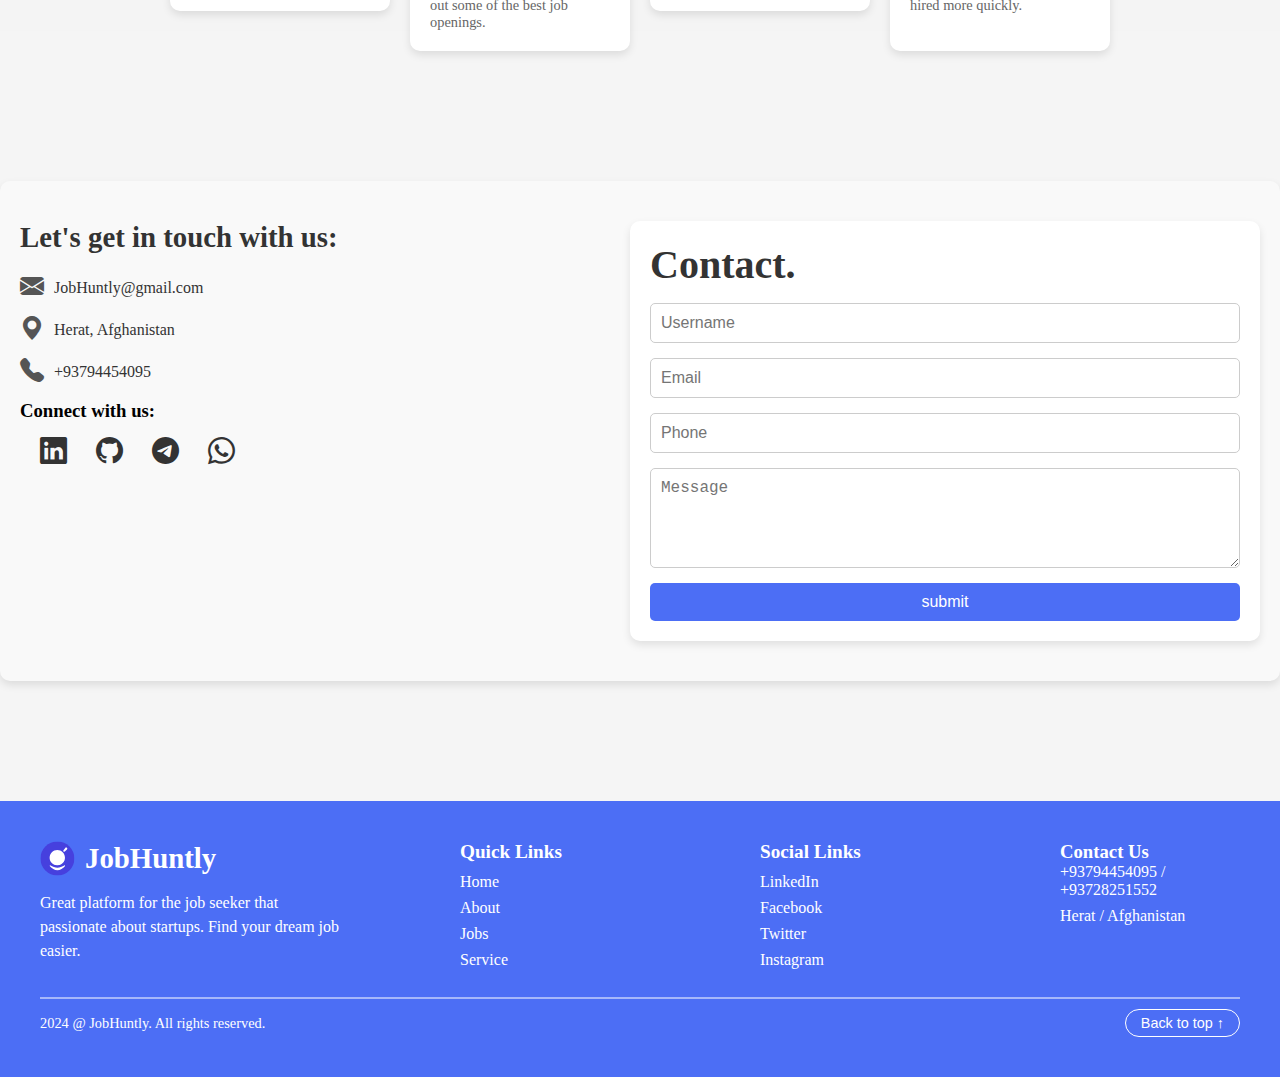
==== commit d9039165: "update whatsapp link" ====
--- a/public/index.html
+++ b/public/index.html
@@ -57,7 +57,7 @@
             <span class="navbar-toggler-icon"></span>
           </button>
           <div class="collapse navbar-collapse" id="navbarNav">
-            <ul class="navbar-nav mx-auto">
+            <ul class="navbar-nav mx-auto font-size">
               <li class="nav-item">
                 <a class="nav-link text-white" href="#">Home</a>
               </li>
@@ -69,6 +69,9 @@
               </li>
               <li class="nav-item">
                 <a class="nav-link text-white" href="#service">Service</a>
+              </li>
+              <li class="nav-item">
+                <a class="nav-link text-white" href="#service">Content</a>
               </li>
             </ul>
             <ul class="navbar-nav">
--- a/public/css/index.css
+++ b/public/css/index.css
@@ -10,11 +10,9 @@
     font-style: normal;
   }
 /* --------------------navbar-------------------- */
-ul , li ,a {
-  font-size: 22px;
-  gap: 9px;
-
-}
+
+
+
  /* --------------------Home--------------------  */
  
 .searchBox {
@@ -31,7 +29,7 @@
 
 
 body {
-  font-family: Arial, sans-serif;
+
   background-color: #f7f7f7;
 }
 
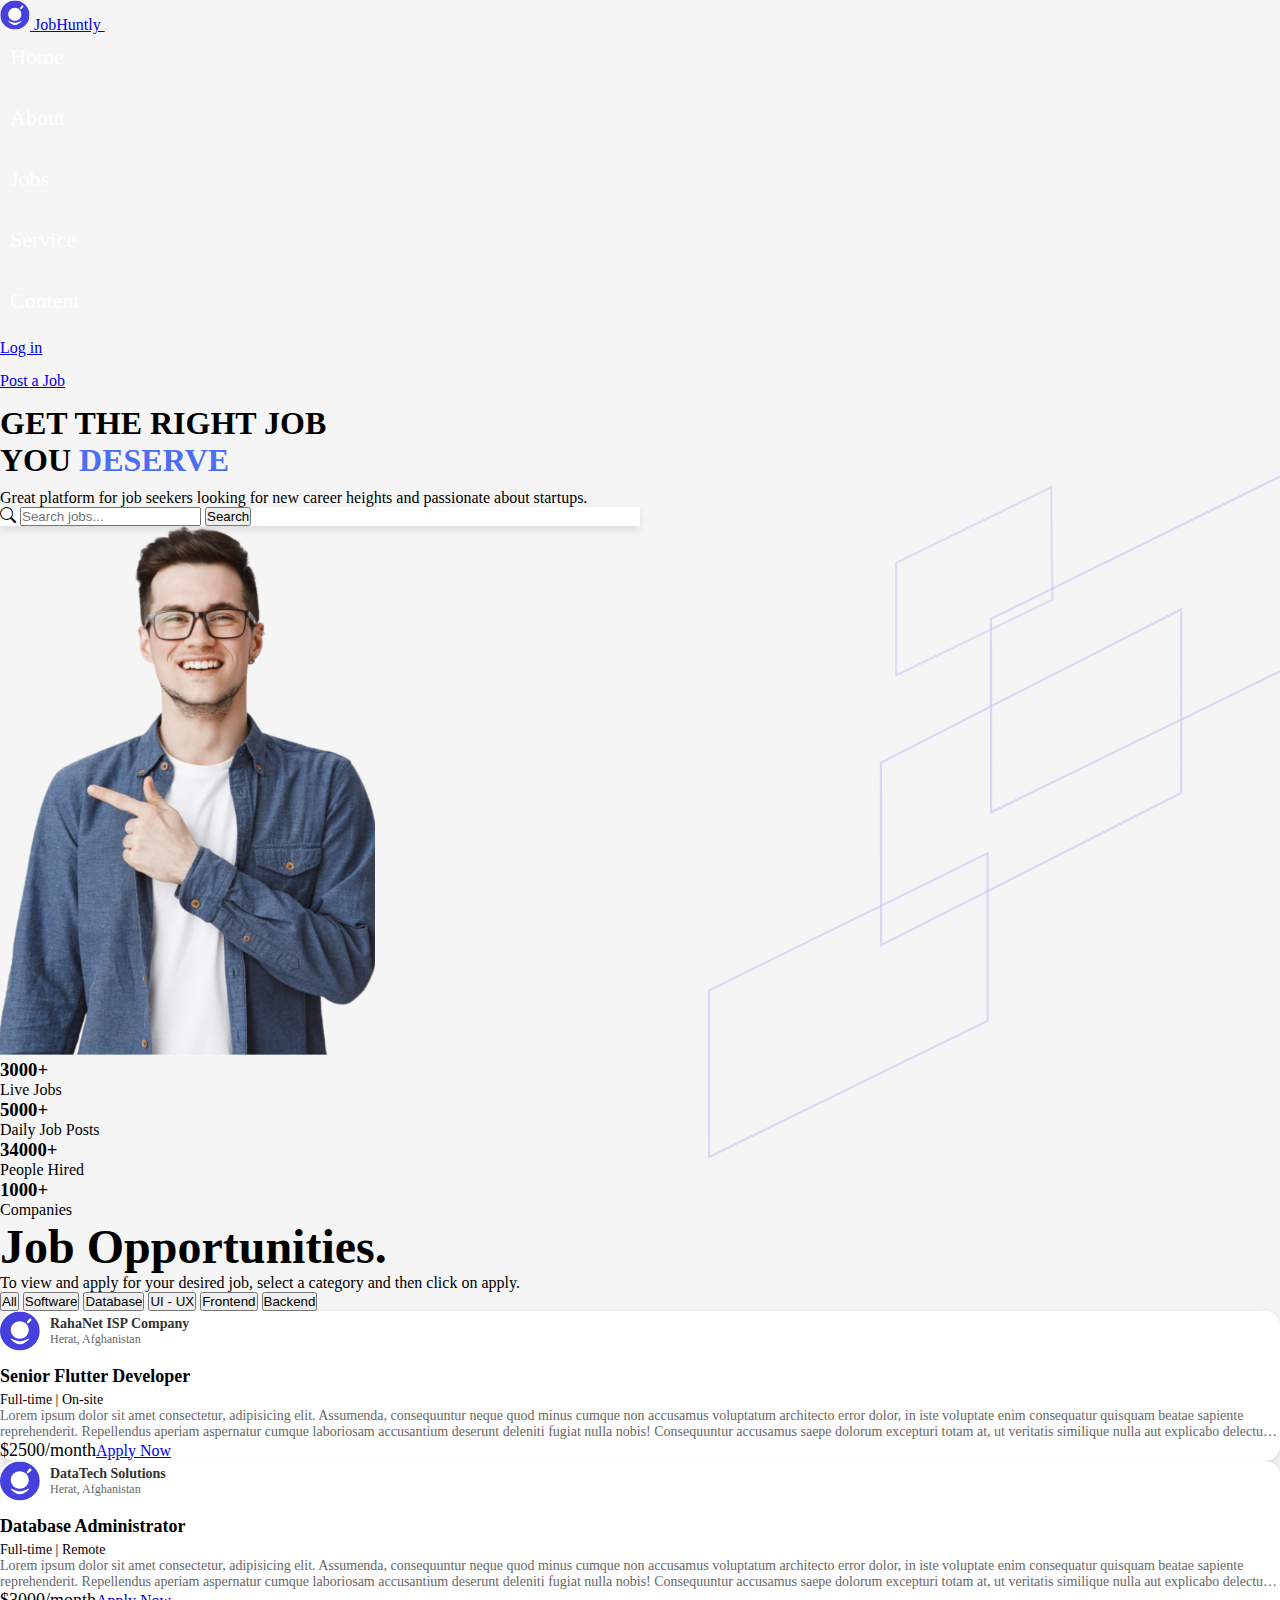
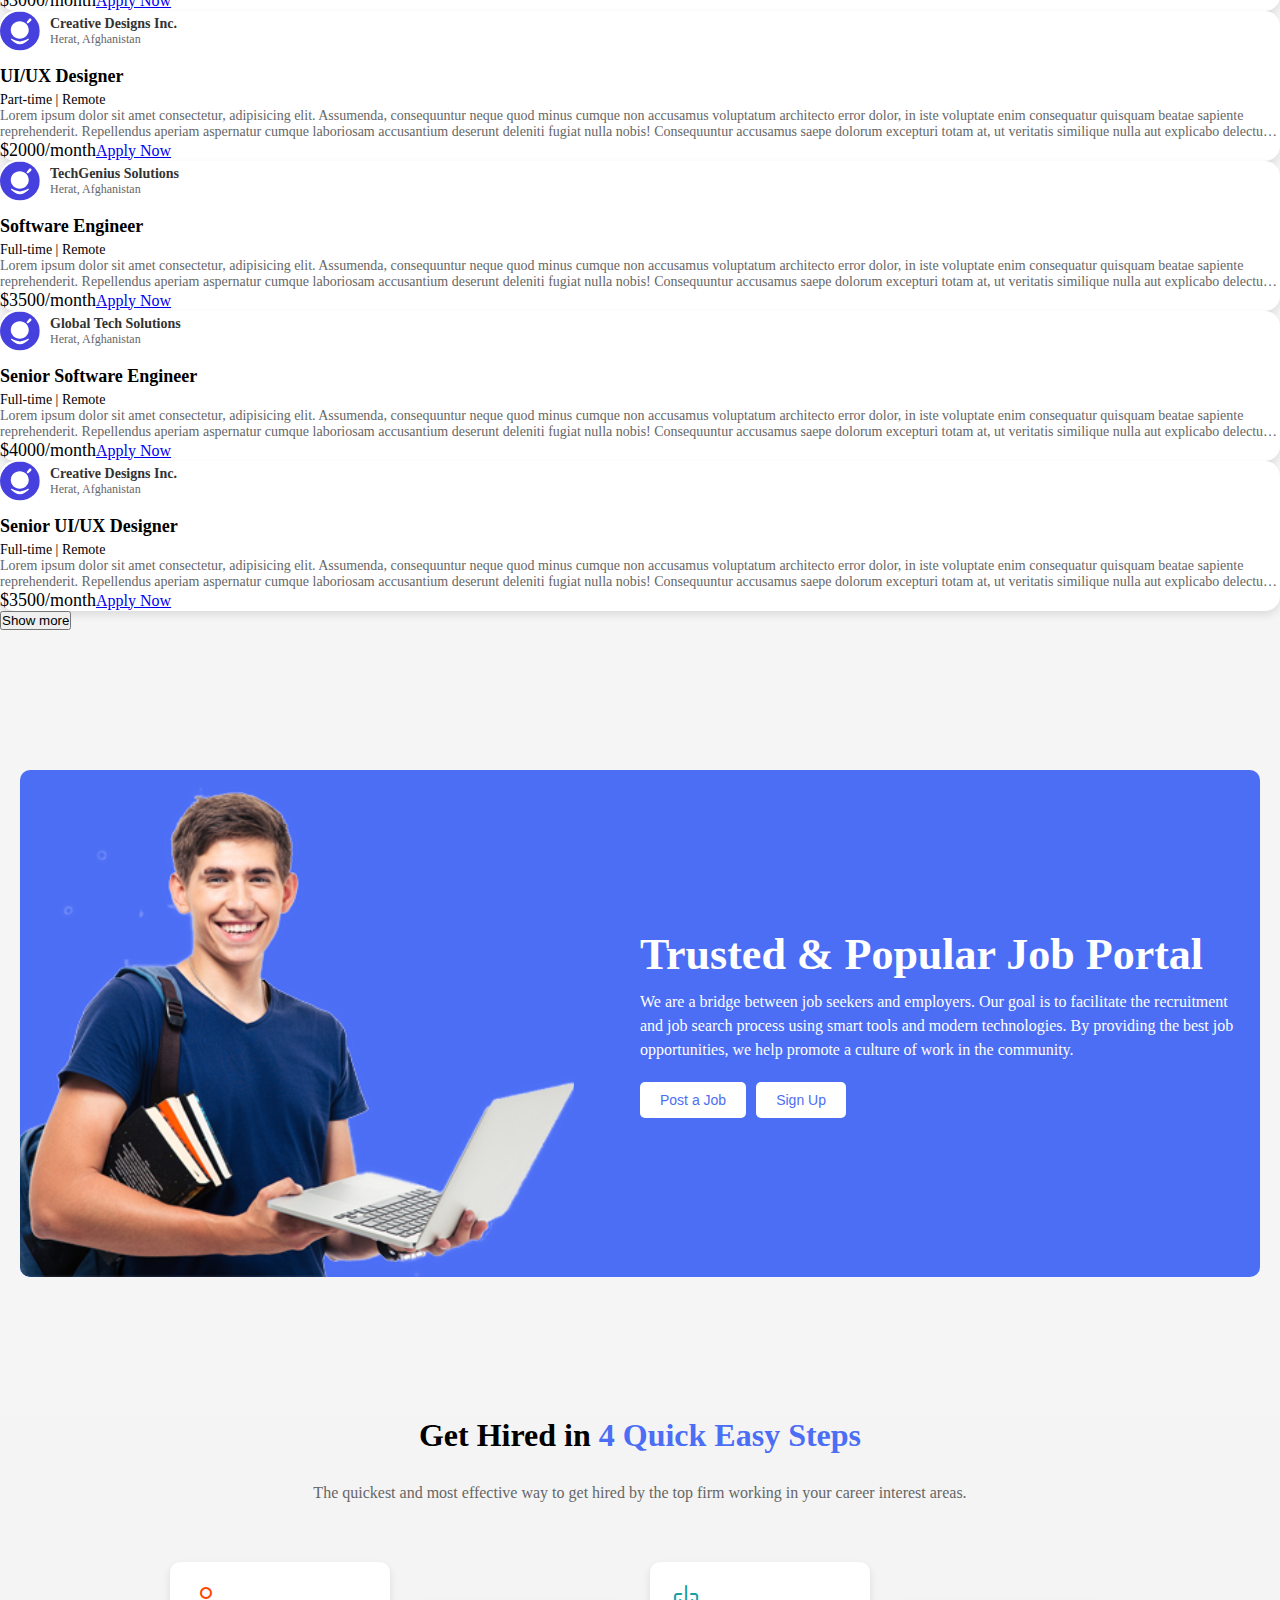
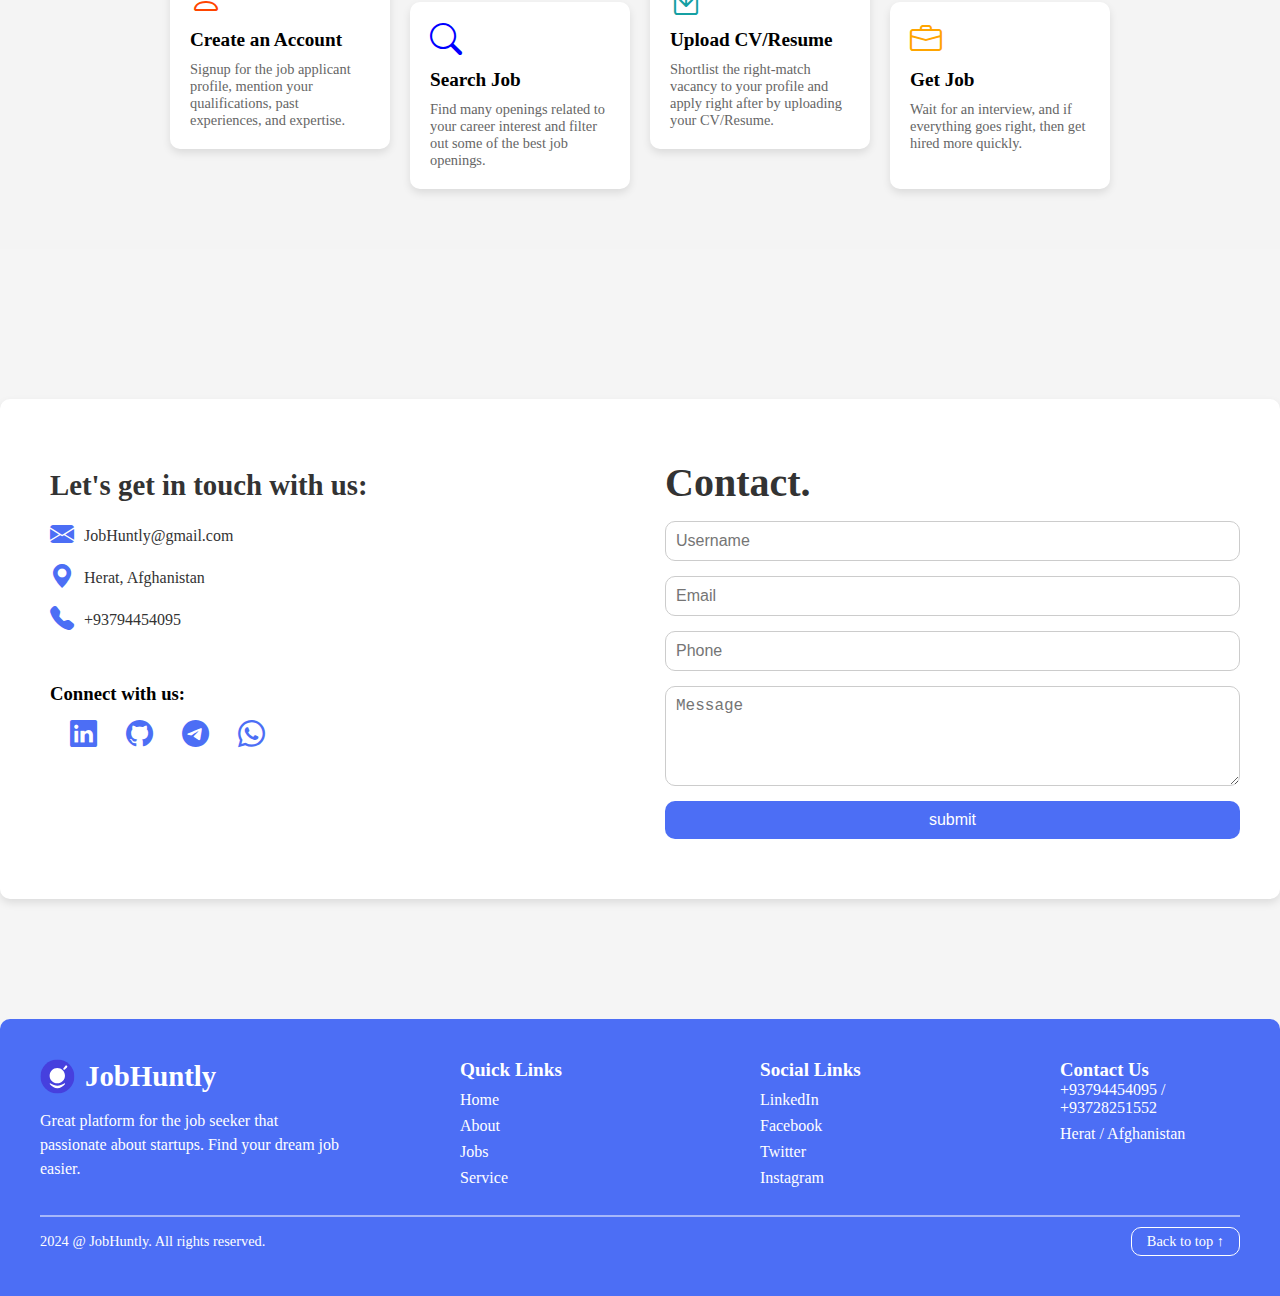
==== commit 239ecfc0: "update" ====
--- a/public/index.html
+++ b/public/index.html
@@ -57,21 +57,21 @@
             <span class="navbar-toggler-icon"></span>
           </button>
           <div class="collapse navbar-collapse" id="navbarNav">
-            <ul class="navbar-nav mx-auto font-size">
-              <li class="nav-item">
-                <a class="nav-link text-white" href="#">Home</a>
-              </li>
-              <li class="nav-item">
-                <a class="nav-link text-white" href="#about">About</a>
-              </li>
-              <li class="nav-item">
-                <a class="nav-link text-white" href="#jobs">Jobs</a>
-              </li>
-              <li class="nav-item">
-                <a class="nav-link text-white" href="#service">Service</a>
-              </li>
-              <li class="nav-item">
-                <a class="nav-link text-white" href="#service">Content</a>
+            <ul class="navbar-nav mx-auto ">
+              <li class="nav-item">
+                <a class="font-size " href="#">Home</a>
+              </li>
+              <li class="nav-item">
+                <a class="font-size" href="#about">About</a>
+              </li>
+              <li class="nav-item">
+                <a class="font-size" href="#jobs">Jobs</a>
+              </li>
+              <li class="nav-item">
+                <a class="font-size" href="#service">Service</a>
+              </li>
+              <li class="nav-item">
+                <a class="font-size" href="#service">Content</a>
               </li>
             </ul>
             <ul class="navbar-nav">
@@ -175,7 +175,7 @@
 <div class="container2">
   <div class="job-portal-section">
     <div class="image">
-      <img src="/public/images/photo.svg" alt="Person with Laptop">
+      <img src="/public/images/photo2.svg" alt="Person with Laptop">
     </div>
     <div class="content">
       <h2>Trusted & Popular Job Portal</h2>
@@ -220,7 +220,7 @@
 
 <!-- Contact Section -->
 <section class="container4">
-  <div>
+  <div class="let-section">
     <div>
       <h2 >Let&apos;s get in touch with us:</h2>
         <ul >
@@ -238,7 +238,7 @@
           </li>
         </ul>
     </div>
-    <div >
+    <div class="main-social">
       <h3 >Connect with us:</h3>
       <div class="social">
         <a href="https://www.linkedin.com/in/hasibullah-wahabzadah-45884b26b/"  target="_blank" >
@@ -271,6 +271,7 @@
 
 <!-- Footer Section -->
 <footer class="footer">
+  <div class="footer-section">
   <div class="footer-content">
     <!-- Logo and description -->
     <div class="footer-logo">
@@ -310,14 +311,16 @@
       <p>+93794454095 / +93728251552</p>
       <p>Herat / Afghanistan</p>
     </div>
-  </div>
+  </div>  
+  </div>
+  
 
   <hr class="footer-divider">
 
   <!-- Bottom Footer -->
   <div class="footer-bottom">
     <p>2024 @ JobHuntly. All rights reserved.</p>
-    <button class="back-to-top">Back to top ↑</button>
+    <a class="back-to-top" href="#Home">Back to top ↑</a>
   </div>
 </footer>
 
--- a/public/css/index.css
+++ b/public/css/index.css
@@ -10,7 +10,13 @@
     font-style: normal;
   }
 /* --------------------navbar-------------------- */
-
+.font-size {
+  font-size: 22px;
+  padding: 10px;
+  font-weight: 500;
+  color: white;
+  text-decoration: none;
+}
 
 
  /* --------------------Home--------------------  */
@@ -206,6 +212,7 @@
 p.description {
   color: #666;
   margin-bottom: 30px;
+  margin-top: 20px;
 }
 
 .steps {
@@ -223,9 +230,9 @@
   border-radius: 10px;
   padding: 20px;
   width: 220px; 
+  margin-bottom: 80px;
   text-align: left;
   position: relative;
-  transition: transform 0.3s ease;
 }
 
 
@@ -287,6 +294,10 @@
 
 
 /* --------------------contact-------------------- */
+.let-section{
+  margin-left: 30px;
+  margin-top: 30px;
+}
 
 .container4 {
   max-width: 1300px; 
@@ -298,7 +309,7 @@
   justify-content: space-between;
   align-items: flex-start;
   gap: 20px;
-  background-color: #f9f9f9;
+  background-color: #ffffff;
   border-radius: 10px;
   box-shadow: 0 4px 8px rgba(0, 0, 0, 0.1);
 }
@@ -324,13 +335,16 @@
   align-items: center;
   margin-bottom: 15px;
   font-size: 1rem;
-  color: #555;
+  color: #4c6ef5;
+}
+.main-social {
+  margin-top: 50px;
 }
 .social a {
  display: inline-block;
  font-size: 27px;
  padding: 15px 5px 10px 20px;
- color: #333;
+ color: #4c6ef5;
 }
 
 ul li span:first-child {
@@ -348,7 +362,7 @@
   background-color: #fff;
   padding: 20px;
   border-radius: 10px;
-  box-shadow: 0 4px 8px rgba(0, 0, 0, 0.1);
+  /* box-shadow: 0 4px 8px rgba(0, 0, 0, 0.1); */
 }
 
 .conactForm h2 {
@@ -363,13 +377,12 @@
   gap: 15px;
 }
 
-.conactForm input,
-.conactForm textarea {
+.conactForm input ,textarea {
   width: 100%;
   padding: 10px;
   font-size: 1rem;
   border: 1px solid #ccc;
-  border-radius: 5px;
+  border-radius: 10px;
   outline: none;
   transition: border-color 0.3s ease;
 }
@@ -389,7 +402,7 @@
   background-color: #4c6ef5;
   color: #fff;
   border: none;
-  border-radius: 5px;
+  border-radius: 10px;
   cursor: pointer;
   transition: background-color 0.3s ease;
 }
@@ -402,6 +415,7 @@
 /* --------------------Footer-------------------- */
 
 .footer {
+  border-radius: 10px 10px 0px 0px;
   margin-top: 120px;
   background-color: #4c6ef5;
   color: #fff;
@@ -509,8 +523,9 @@
   color: #fff;
   border: 1px solid #fff;
   padding: 5px 15px; 
-  border-radius: 20px;
+  border-radius: 10px;
   cursor: pointer;
+  text-decoration: none;
   font-size: 0.9rem;
   transition: background-color 0.3s, color 0.3s;
 }
